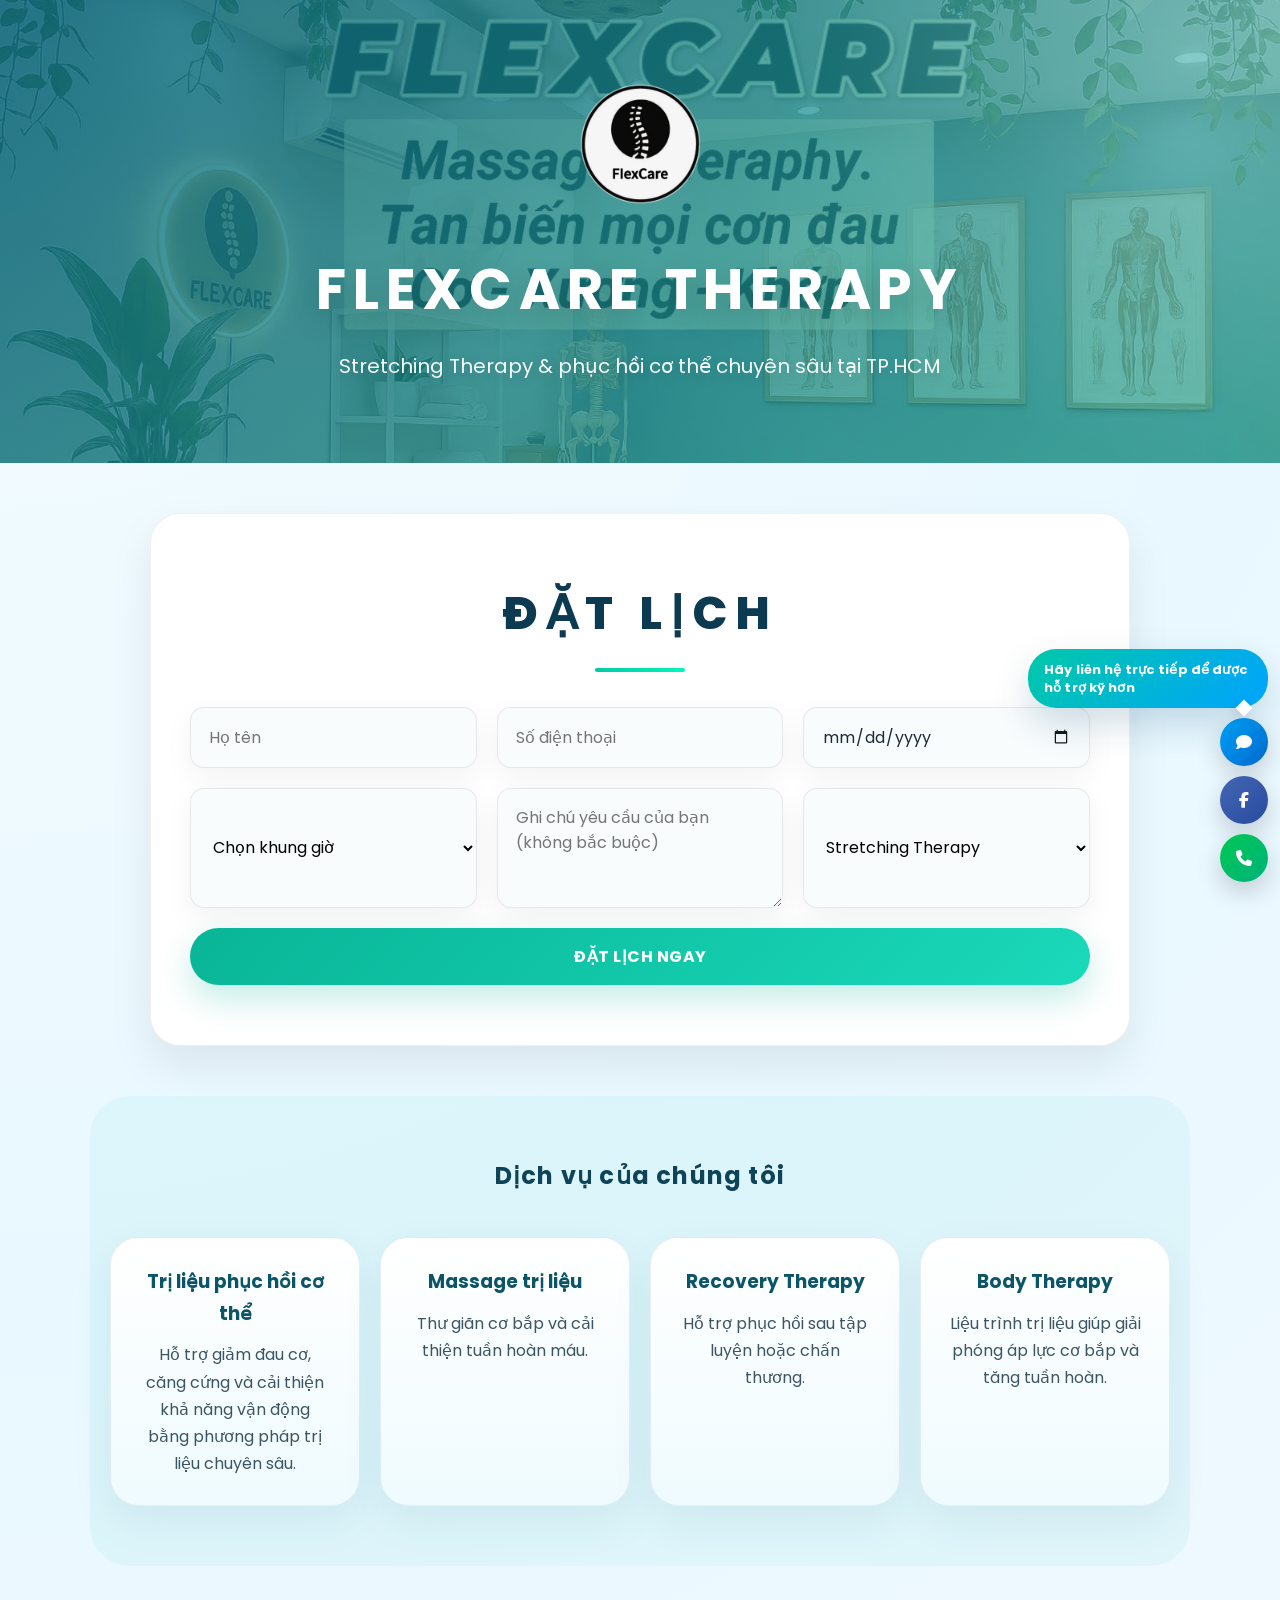
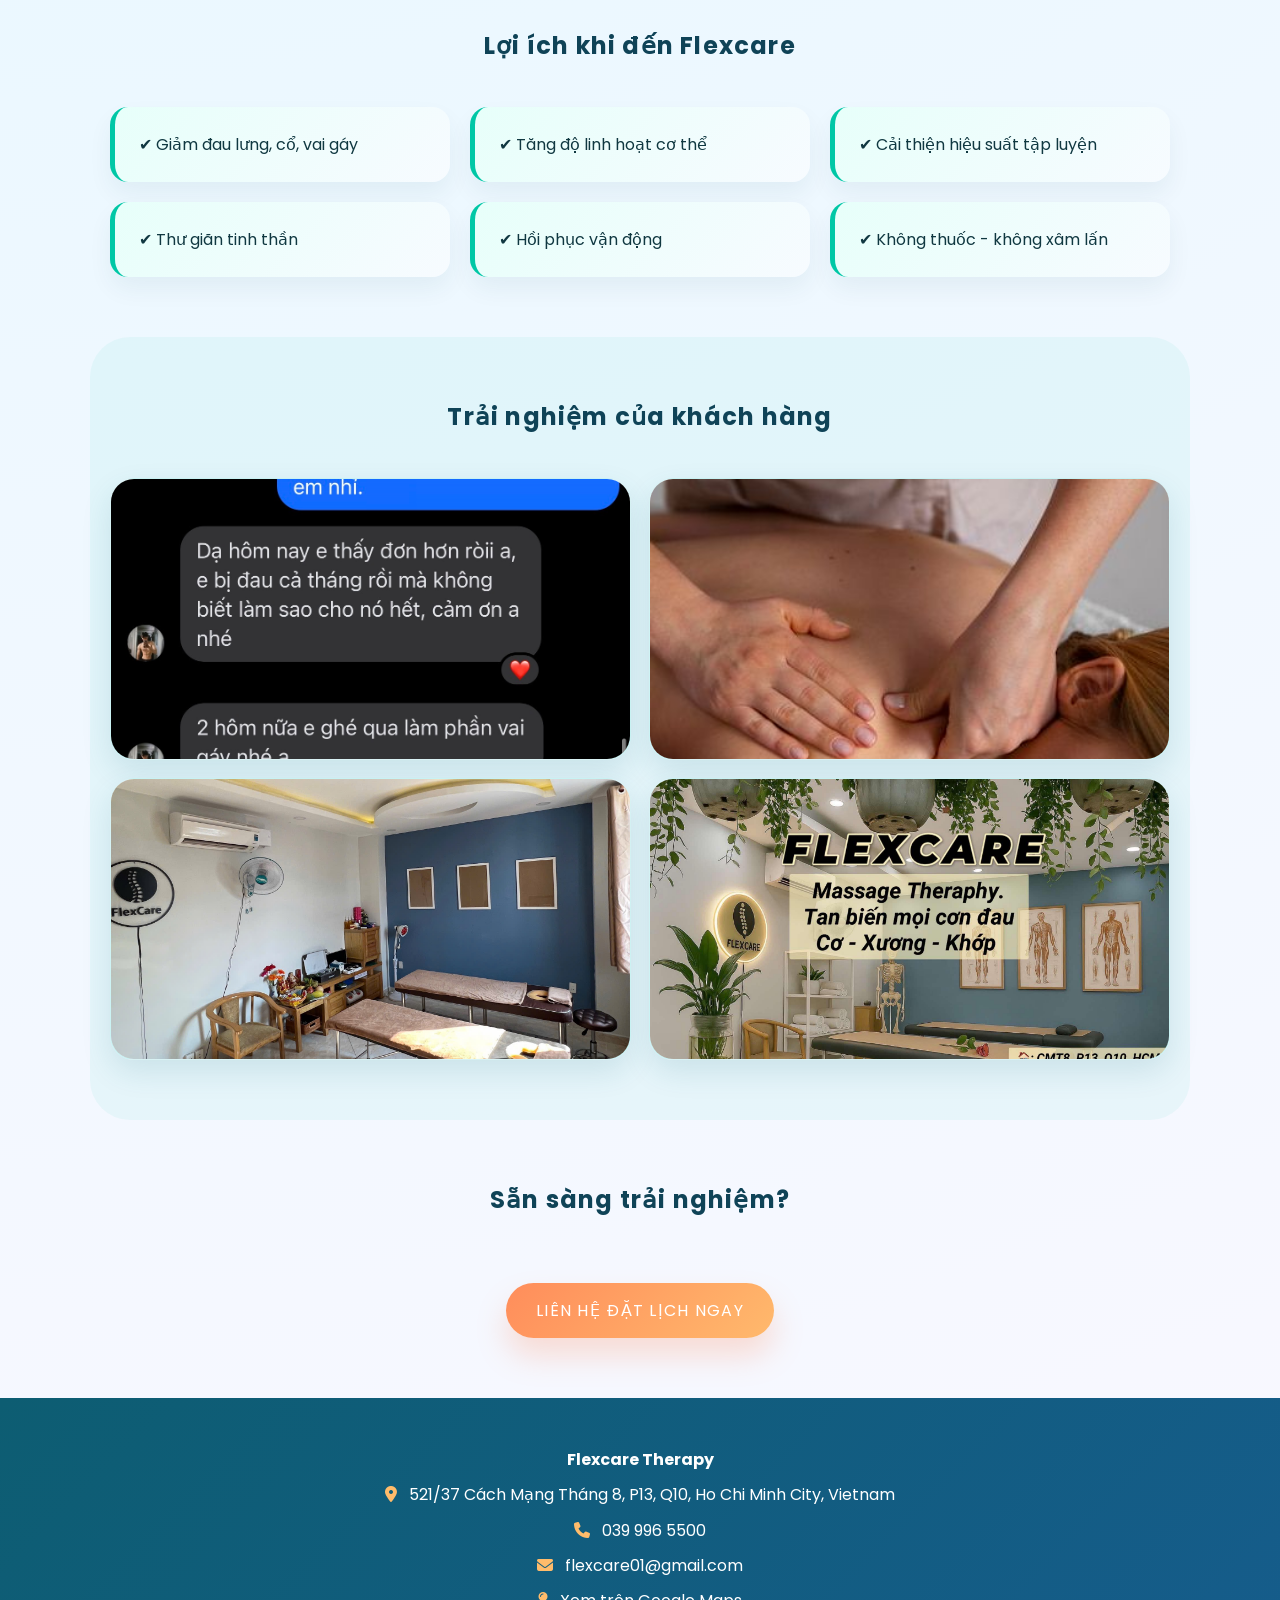
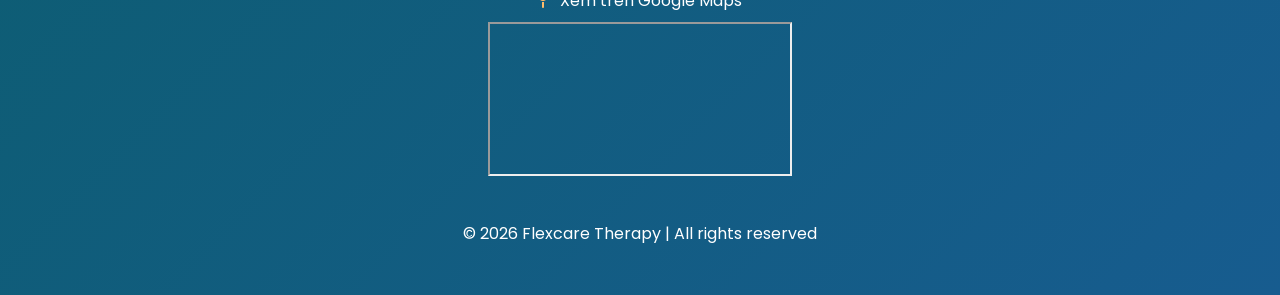
==== index.html @ 11df07f5 "update 28 5" ====
<!DOCTYPE html>
<html lang="vi">
  <head>
    <meta charset="UTF-8" />
    <meta
      name="description"
      content="Flexcare Therapy chuyên trị liệu giãn cơ, stretching therapy và phục hồi cơ thể chuyên sâu tại TP.HCM. Đặt lịch nhanh."
    />
    <title>Flexcare Therapy | Trị liệu giãn cơ tại HCM</title>
    <meta name="viewport" content="width=device-width, initial-scale=1.0" />

    <!-- Font -->
    <link
      href="https://fonts.googleapis.com/css2?family=Poppins:wght@300;500;700&display=swap"
      rel="stylesheet"
    />

    <!-- Icon -->
    <link
      rel="stylesheet"
      href="https://cdnjs.cloudflare.com/ajax/libs/font-awesome/6.5.0/css/all.min.css"
    />

    <!-- Favicon -->
    <link rel="icon" type="image/png" href="IMG_1535.png?v=2" />
    <link rel="apple-touch-icon" href="IMG_1535.png?v=2" />
    <link rel="stylesheet" href="style.css" />
  </head>

  <body>
    <!-- HEADER -->
    <header>
      <img src="assets/images/logo.png" alt="Flexcare Logo" class="logo" />
      <h1>Flexcare Therapy</h1>
      <p>Stretching Therapy &amp; phục hồi cơ thể chuyên sâu tại TP.HCM</p>
    </header>

    <!-- SERVICES -->
    <section id="booking" class="booking fade-in">
      <h2>Đặt lịch</h2>
      <form id="booking-form">
        <input type="text" id="name" placeholder="Họ tên" required />
        <input type="tel" id="phone" placeholder="Số điện thoại" required />
        <div class="date-field">
          <span class="date-placeholder">Chọn ngày</span>
          <input type="date" id="date" required />
        </div>
        <select id="time" required>
          <option value="" disabled selected>Chọn khung giờ</option>
          <option>07:00</option>
          <option>08:00</option>
          <option>09:00</option>
          <option>10:00</option>
          <option>11:00</option>
          <option>12:00</option>
          <option>13:00</option>
          <option>14:00</option>
          <option>15:00</option>
          <option>16:00</option>
          <option>17:00</option>
          <option>18:00</option>
          <option>19:00</option>
          <option>20:00</option>
          <option>21:00</option>
          <option>22:00</option>
        </select>
        <textarea id="note" placeholder="Ghi chú yêu cầu của bạn (không bắc buộc)"></textarea>
        <select id="service">
          <option>Stretching Therapy</option>
          <option>Recovery Therapy</option>
          <option>Massage trị liệu</option>
        </select>
        <button type="submit">Đặt lịch ngay</button>
      </form>
    </section>

    <section>
      <h2>Dịch vụ của chúng tôi</h2>
      <div class="services">
        <div class="card">
          <h3>Trị liệu phục hồi cơ thể</h3>
          <p>
            Hỗ trợ giảm đau cơ, căng cứng và cải thiện khả năng vận động bằng phương pháp trị
            liệu chuyên sâu.
          </p>
        </div>
        <div class="card">
          <h3>Massage trị liệu</h3>
          <p>Thư giãn cơ bắp và cải thiện tuần hoàn máu.</p>
        </div>
        <div class="card">
          <h3>Recovery Therapy</h3>
          <p>Hỗ trợ phục hồi sau tập luyện hoặc chấn thương.</p>
        </div>
        <div class="card">
          <h3>Body Therapy</h3>
          <p>
            Liệu trình trị liệu giúp giải phóng áp lực cơ bắp và tăng tuần hoàn.
          </p>
        </div>
      </div>
    </section>

    <!-- BENEFITS -->
    <section>
      <h2>Lợi ích khi đến Flexcare</h2>
      <div class="benefits">
        <div class="benefit">✔ Giảm đau lưng, cổ, vai gáy</div>
        <div class="benefit">✔ Tăng độ linh hoạt cơ thể</div>
        <div class="benefit">✔ Cải thiện hiệu suất tập luyện</div>
        <div class="benefit">✔ Thư giãn tinh thần</div>
        <div class="benefit">✔ Hồi phục vận động</div>
        <div class="benefit">✔ Không thuốc - không xâm lấn</div>
      </div>
    </section>

    <!-- FEEDBACK -->
    <section class="feedback-section fade-in">
      <h2>Trải nghiệm của khách hàng</h2>
      <div class="feedback-grid">
        <div class="feedback-card">
          <img
            src="assets/images/feedback1.jpg"
            alt="Feedback 1"
            onclick="openPopup(this.src)"
          />
        </div>
        <div class="feedback-card">
          <img
            src="assets/images/feedback2.jpg"
            alt="Feedback 2"
            onclick="openPopup(this.src)"
          />
        </div>
        <div class="feedback-card">
          <img
            src="assets/images/feedback3.jpg"
            alt="Feedback 3"
            onclick="openPopup(this.src)"
          />
        </div>
        <div class="feedback-card">
          <img
            src="assets/images/feedback4.jpg"
            alt="Feedback 4"
            onclick="openPopup(this.src)"
          />
        </div>
      </div>
    </section>

    <!-- POPUP -->
    <div id="popup" class="popup" onclick="closePopup()">
      <img id="popup-img" />
    </div>

    <!-- CTA -->
    <section style="text-align:center;">
      <h2>Sẵn sàng trải nghiệm?</h2>
      <a href="#booking" class="btn">Liên hệ đặt lịch ngay</a>
    </section>

    <!-- FLOAT CONTACT -->
    <div class="contact-fixed">
      <div class="contact-prompt">Hãy liên hệ trực tiếp để được hỗ trợ kỹ hơn</div>
      <a href="https://zalo.me/0399965500" target="_blank" class="zalo">
        <i class="fa-solid fa-comment"></i>
      </a>
      <a
        href="https://www.facebook.com/share/1LUgZKGjwU/?mibextid=wwXIfr"
        target="_blank"
        class="fb"
      >
        <i class="fa-brands fa-facebook-f"></i>
      </a>
      <a href="tel:0399965500" class="phone">
        <i class="fa-solid fa-phone"></i>
      </a>
    </div>

    <!-- FOOTER -->
    <footer>
      <p><strong>Flexcare Therapy</strong></p>
      <p>
        <i class="fa-solid fa-location-dot"></i>
        521/37 Cách Mạng Tháng 8, P13, Q10, Ho Chi Minh City, Vietnam
      </p>
      <p>
        <i class="fa-solid fa-phone"></i>
        <a href="tel:0399965500" style="color:white; text-decoration:none;">
          039 996 5500
        </a>
      </p>
      <p>
        <i class="fa-solid fa-envelope"></i>
        <a href="mailto:flexcare01@gmail.com" style="color:white; text-decoration:none;">
          flexcare01@gmail.com
        </a>
      </p>
      <p class="map-link">
        <i class="fa-solid fa-map-pin"></i>
        <a id="map-link" href="https://www.google.com/maps/search/?api=1&query=521%2F37+C%C3%A1ch+M%E1%BA%A1ng+Th%C3%A1ng+8%2C+P13%2C+Q10%2C+Ho+Chi+Minh+City%2C+Vietnam" target="_blank">Xem trên Google Maps</a>
      </p>
      <div class="map-embed-wrap">
        <iframe
          class="map-embed"
          loading="lazy"
          referrerpolicy="no-referrer-when-downgrade"
          src="https://www.google.com/maps?q=521%2F37+C%C3%A1ch+M%E1%BA%A1ng+Th%C3%A1ng+8%2C+P13%2C+Q10%2C+Ho+Chi+Minh+City&output=embed"
        ></iframe>
      </div>
      <br />
      <p>© <span id="year"></span> Flexcare Therapy | All rights reserved</p>
    </footer>

    <!-- SCRIPT -->
    <script src="script.js"></script>
  </body>
</html>
---- style.css ----
﻿* {
  margin: 0;
  padding: 0;
  box-sizing: border-box;
  font-family: 'Poppins', sans-serif;
}

html {
  scroll-behavior: smooth;
}

body {
  background: radial-gradient(circle at top left, #f4fcff 0%, #e9f8ff 35%, #fbf8ff 100%);
  color: #1e2a3a;
  line-height: 1.7;
  min-height: 100vh;
}

/* HEADER */

header {
  background: linear-gradient(135deg, rgba(11, 105, 127, 0.85), rgba(52, 195, 177, 0.65)),
    url('assets/images/feedback4.jpg') center/cover no-repeat;
  color: white;
  text-align: center;
  padding: 80px 20px;
  position: relative;
  overflow: hidden;
}

header::before {
  content: '';
  position: absolute;
  inset: 0;
  background: radial-gradient(circle at top right, rgba(255, 255, 255, 0.25), transparent 36%);
  pointer-events: none;
}

.logo {
  width: 130px;
  margin-bottom: 25px;
}

header h1 {
  font-size: 56px;
  margin-bottom: 12px;
  letter-spacing: 0.12em;
  text-transform: uppercase;
  text-shadow: 0 12px 30px rgba(0, 0, 0, 0.18);
}

header p {
  font-size: 20px;
  opacity: 0.95;
  max-width: 680px;
  margin: auto;
  text-shadow: 0 4px 16px rgba(0, 0, 0, 0.12);
}

/* BUTTON */

.btn {
  display: inline-block;
  margin-top: 22px;
  padding: 14px 30px;
  background: linear-gradient(135deg, #ff8d5b, #ffb96c);
  color: white;
  text-decoration: none;
  border-radius: 999px;
  box-shadow: 0 18px 30px rgba(255, 137, 88, 0.25);
  transition: transform 0.25s ease, box-shadow 0.25s ease;
  text-transform: uppercase;
  letter-spacing: 0.08em;
}

.btn:hover {
  transform: translateY(-3px);
  box-shadow: 0 24px 40px rgba(255, 137, 88, 0.28);
}

/* SECTION */

section {
  max-width: 1100px;
  margin: auto;
  padding: 60px 20px;
}

section:nth-of-type(even) {
  background: rgba(0, 201, 167, 0.06);
  border-radius: 40px;
}

h2 {
  text-align: center;
  margin-bottom: 40px;
  color: #0f4357;
  letter-spacing: 0.05em;
}

/* SERVICES */

.services {
  display: grid;
  grid-template-columns: repeat(auto-fit, minmax(250px, 1fr));
  gap: 20px;
}

.card {
  background: linear-gradient(180deg, #ffffff 0%, #effbff 100%);
  padding: 28px;
  border-radius: 28px;
  text-align: center;
  box-shadow: 0 16px 40px rgba(20, 92, 119, 0.08);
  transition: transform 0.3s ease, box-shadow 0.3s ease;
  border: 1px solid rgba(29, 113, 130, 0.1);
}

.card:hover {
  transform: translateY(-6px);
  box-shadow: 0 24px 48px rgba(20, 92, 119, 0.14);
}

.card h3 {
  margin-bottom: 12px;
  color: #0b5569;
}

.card p {
  color: #3b5564;
}

/* BENEFITS */

.benefits {
  display: flex;
  flex-wrap: wrap;
  gap: 20px;
}

.benefit {
  flex: 1 1 300px;
  background: linear-gradient(135deg, #e7fffa, #f7fbff);
  padding: 24px;
  border-radius: 18px;
  border-left: 5px solid #00c7a6;
  color: #103841;
  box-shadow: 0 12px 25px rgba(8, 76, 83, 0.06);
}

/* FEEDBACK */

.feedback-section {
  text-align: center;
}

.feedback-grid {
  display: grid;
  grid-template-columns: repeat(2, 1fr);
  gap: 18px;
  margin-top: 30px;
}

.feedback-card {
  background: linear-gradient(180deg, #f7faff 0%, #e4fcff 100%);
  border-radius: 24px;
  overflow: hidden;
  box-shadow: 0 12px 30px rgba(1, 95, 119, 0.12);
  cursor: pointer;
  transition: transform 0.3s ease, box-shadow 0.3s ease;
  border: 1px solid rgba(0, 183, 160, 0.12);
}

.feedback-card:hover {
  transform: translateY(-6px);
  box-shadow: 0 20px 40px rgba(1, 95, 119, 0.18);
}

.feedback-card img {
  width: 100%;
  height: 280px;
  object-fit: cover;
  display: block;
}

/* POPUP */

.popup {
  position: fixed;
  top: 0;
  left: 0;
  width: 100%;
  height: 100%;
  background: rgba(0, 0, 0, 0.85);
  display: none;
  justify-content: center;
  align-items: center;
  z-index: 9999;
  padding: 20px;
}

.popup img {
  max-width: 90%;
  max-height: 90%;
  border-radius: 20px;
}

/* FLOAT CONTACT */

.contact-fixed {
  position: fixed;
  bottom: 14px;
  right: 8px;
  display: flex;
  flex-direction: column;
  align-items: flex-end;
  gap: 10px;
  z-index: 9999;
  padding: 0 4px 4px 0;
}

.contact-fixed a {
  width: 48px;
  height: 48px;
  border-radius: 50%;
  color: white;
  display: flex;
  align-items: center;
  justify-content: center;
  text-decoration: none;
  box-shadow: 0 10px 26px rgba(0, 0, 0, 0.18);
  transition: transform 0.2s ease, box-shadow 0.2s ease;
}

.contact-fixed a:hover {
  transform: scale(1.08);
  box-shadow: 0 16px 32px rgba(0, 0, 0, 0.24);
}

/* Contact prompt pill */
.contact-prompt {
  background: linear-gradient(135deg, #00c9a7 0%, #00a3ff 100%);
  color: #ffffff;
  padding: 12px 16px;
  border-radius: 28px;
  font-size: 13px;
  font-weight: 700;
  letter-spacing: 0.01em;
  box-shadow: 0 16px 36px rgba(0, 70, 110, 0.18);
  max-width: 240px;
  text-align: left;
  line-height: 1.35;
  position: relative;
  overflow: visible;
  animation: slideIn 420ms cubic-bezier(.2,.9,.2,1) both;
  white-space: normal;
}

.contact-prompt::after {
  content: '';
  width: 12px;
  height: 12px;
  background: #ffffff;
  position: absolute;
  right: 18px;
  bottom: -6px;
  transform: rotate(45deg);
  box-shadow: 0 4px 10px rgba(0, 0, 0, 0.1);
}

.contact-prompt:hover {
  transform: translateX(-5px);
}

@media (max-width: 700px) {
  .contact-fixed {
    bottom: 12px;
    right: 6px;
    gap: 8px;
  }

  .contact-fixed a {
    width: 44px;
    height: 44px;
  }

  .contact-prompt {
    max-width: 200px;
    font-size: 12px;
    padding: 10px 14px;
    line-height: 1.4;
    box-shadow: 0 14px 30px rgba(0, 70, 110, 0.18);
  }

  .contact-prompt::after {
    right: 16px;
    bottom: -6px;
  }
}

@keyframes slideIn {
  from { transform: translateX(18px) scale(.98); opacity: 0 }
  to   { transform: translateX(0) scale(1); opacity: 1 }
}

.zalo {
  background: linear-gradient(135deg, #00a8ff, #0066cc);
}

.fb {
  background: linear-gradient(135deg, #4267b2, #2a4aa0);
}

.phone {
  background: linear-gradient(135deg, #00c853, #00b27a);
}

footer {
  background: linear-gradient(135deg, #0d5d72, #175c8f);
  color: white;
  text-align: center;
  padding: 40px 20px;
}

footer p {
  margin: 8px 0;
}

footer i {
  margin-right: 8px;

footer .map-link {
  margin-top: 8px;
}

footer .map-link i {
  margin-right: 8px;
  color: #fff;
}

footer .map-link a {
  color: #fff;
  text-decoration: underline;
}

.map-embed-wrap {
  margin-top: 12px;
  max-width: 360px;
  border-radius: 10px;
  overflow: hidden;
  box-shadow: 0 6px 18px rgba(2,8,23,0.25);
}

.map-embed {
  width: 100%;
  height: 180px;
  border: 0;
  display: block;
}

@media (max-width: 600px) {
  .map-embed {
    height: 160px;
  }
  .map-embed-wrap {
    max-width: 100%;
  }
}
  color: #ffbc6b;
}

footer a {
  color: white;
  text-decoration: none;
}

/* BOOKING */

.booking {
  padding: 60px 20px;
  text-align: center;
  background: #ffffff;
  border: 1px solid rgba(0, 0, 0, 0.06);
  border-radius: 30px;
  box-shadow: 0 20px 45px rgba(0, 0, 0, 0.08);
  max-width: 980px;
  margin: 50px auto;
}

.booking h2 {
  font-size: 46px;
  margin-bottom: 35px;
  color: #0c3a51;
  letter-spacing: 0.18em;
  font-weight: 800;
  text-transform: uppercase;
  position: relative;
}

.booking h2::after {
  content: '';
  display: block;
  width: 90px;
  height: 4px;
  margin: 16px auto 0;
  border-radius: 999px;
  background: linear-gradient(90deg, #00c9a7, #00f7b8);
}

.booking form {
  display: grid;
  grid-template-columns: repeat(auto-fit, minmax(240px, 1fr));
  gap: 20px;
  max-width: 900px;
  margin: auto;
}

.booking input,
.booking select,
.booking textarea {
  width: 100%;
  padding: 16px 18px;
  border: 1px solid rgba(0, 0, 0, 0.08);
  border-radius: 14px;
  font-size: 16px;
  background: #f8fcfd;
  box-shadow: 0 10px 30px rgba(0, 0, 0, 0.05);
  outline: none;
  transition: 0.25s ease;
}

.booking input,
.booking select,
.booking textarea {
  position: relative;
}

.booking textarea {
  min-height: 120px;
  resize: vertical;
}

 .booking input[type="date"],
 .booking input[type="time"] {
   cursor: pointer;
 }

 .date-field {
   position: relative;
 }

 .date-field .date-placeholder {
   position: absolute;
   left: 18px;
   top: 50%;
   transform: translateY(-50%);
   color: rgba(12, 58, 81, 0.75);
   pointer-events: none;
   font-size: 16px;
 }

 .date-field.has-value .date-placeholder {
   display: none;
 }

 .booking input[type="date"] {
   color: #1e2a3a;
 }

.booking input[type="date"]::-webkit-calendar-picker-indicator {
  position: absolute;
  right: 18px;
  top: 50%;
  transform: translateY(-50%);
  color: rgba(12, 58, 81, 0.75);
  opacity: 0.9;
}

.booking input:focus,
.booking select:focus,
.booking textarea:focus {
  border-color: #00c9a7;
  box-shadow: 0 0 0 4px rgba(0, 201, 167, 0.12);
}

.booking button {
  grid-column: 1 / -1;
  width: 100%;
  padding: 16px 24px;
  border: none;
  border-radius: 30px;
  background: linear-gradient(135deg, #09b597, #2afbda);
  color: white;
  font-size: 16px;
  font-weight: 700;
  cursor: pointer;
  transition: transform 0.3s ease, box-shadow 0.3s ease, background-position 0.3s ease;
  background-size: 200% 100%;
  background-position: left;
  box-shadow: 0 14px 34px rgba(9, 181, 151, 0.24);
  text-transform: uppercase;
  letter-spacing: 0.03em;
  overflow: hidden;
  position: relative;
}

.booking button:hover {
  transform: translateY(-3px);
  opacity: 0.98;
  background-position: right;
  box-shadow: 0 18px 35px rgba(0, 201, 167, 0.28);
}

.booking button.pulse {
  animation: pulse-button 1.2s ease-in-out;
}

@keyframes pulse-button {
  0%,
  100% {
    transform: scale(1);
  }
  50% {
    transform: scale(1.03);
  }
}

/* MOBILE */

@media (max-width: 768px) {
  header h1 {
    font-size: 32px;
  }

  .feedback-grid {
    grid-template-columns: 1fr;
  }

  .feedback-card img {
    height: 240px;
  }
}
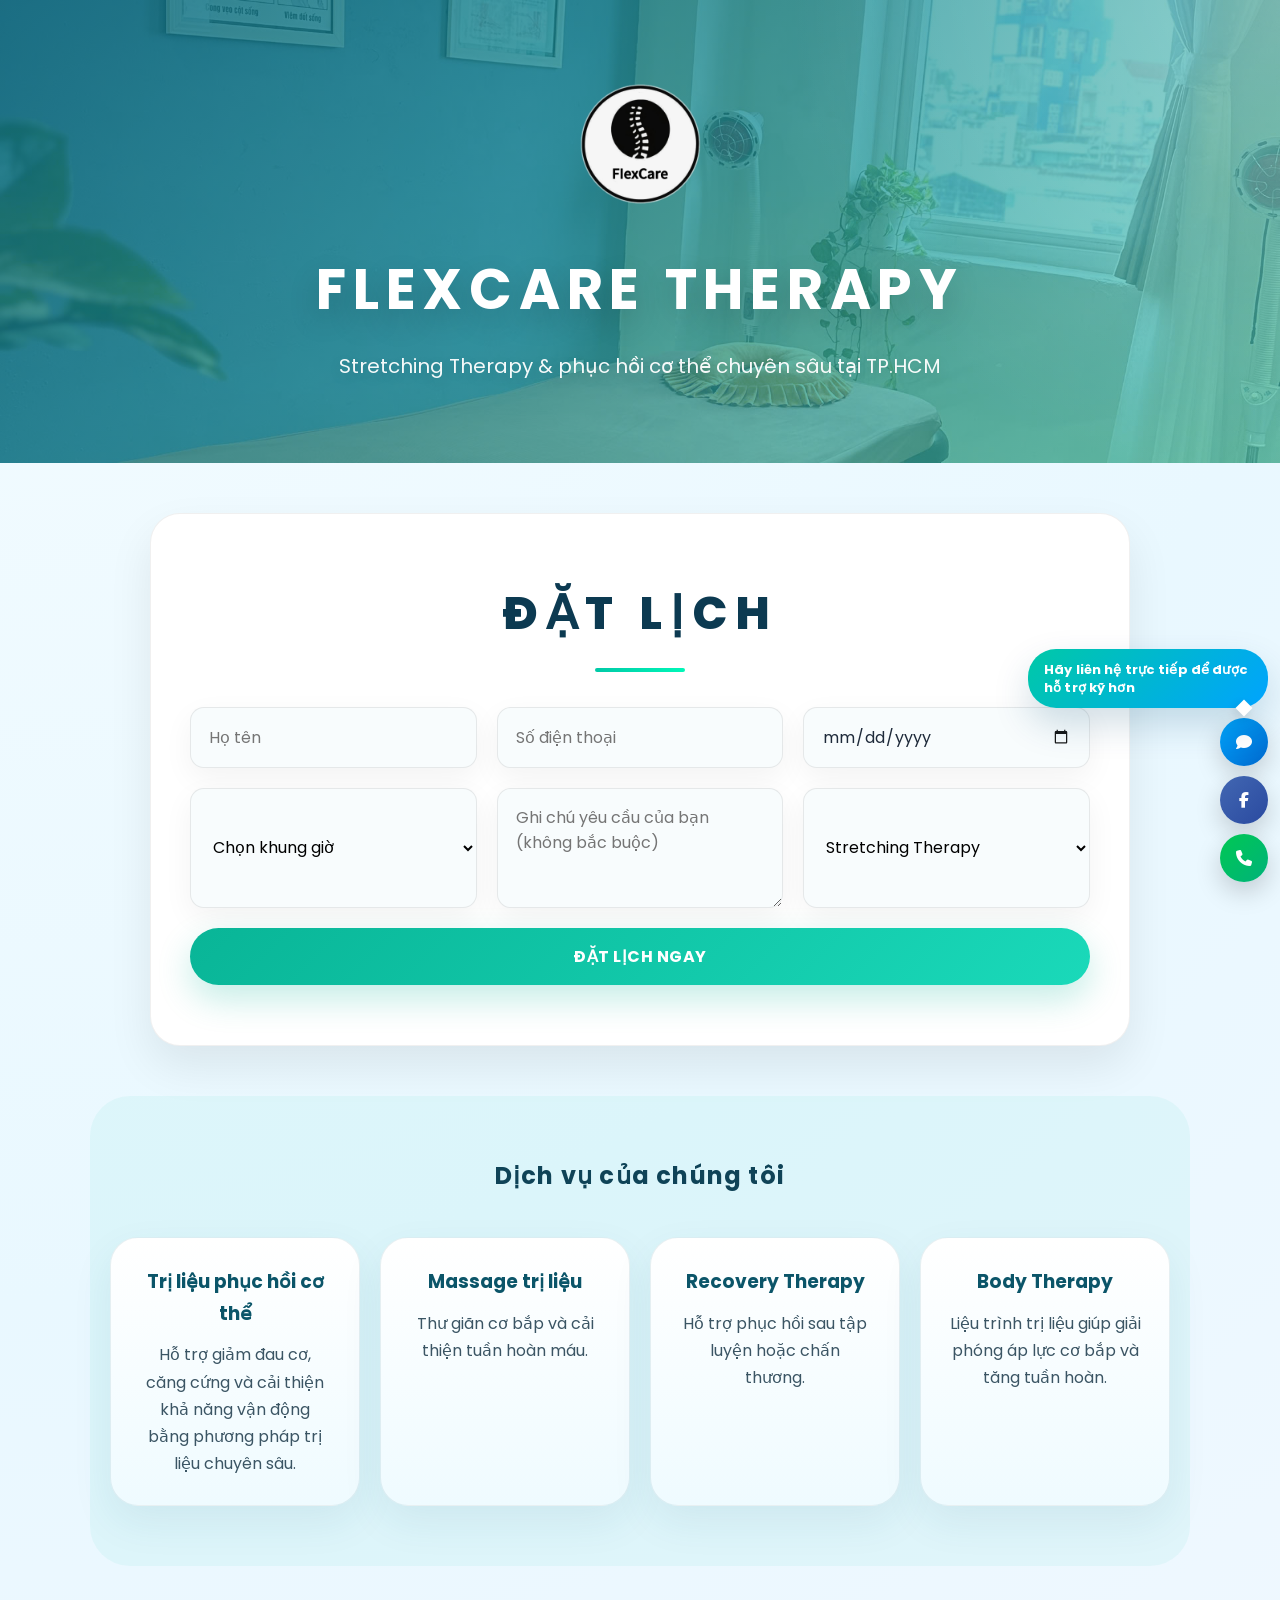
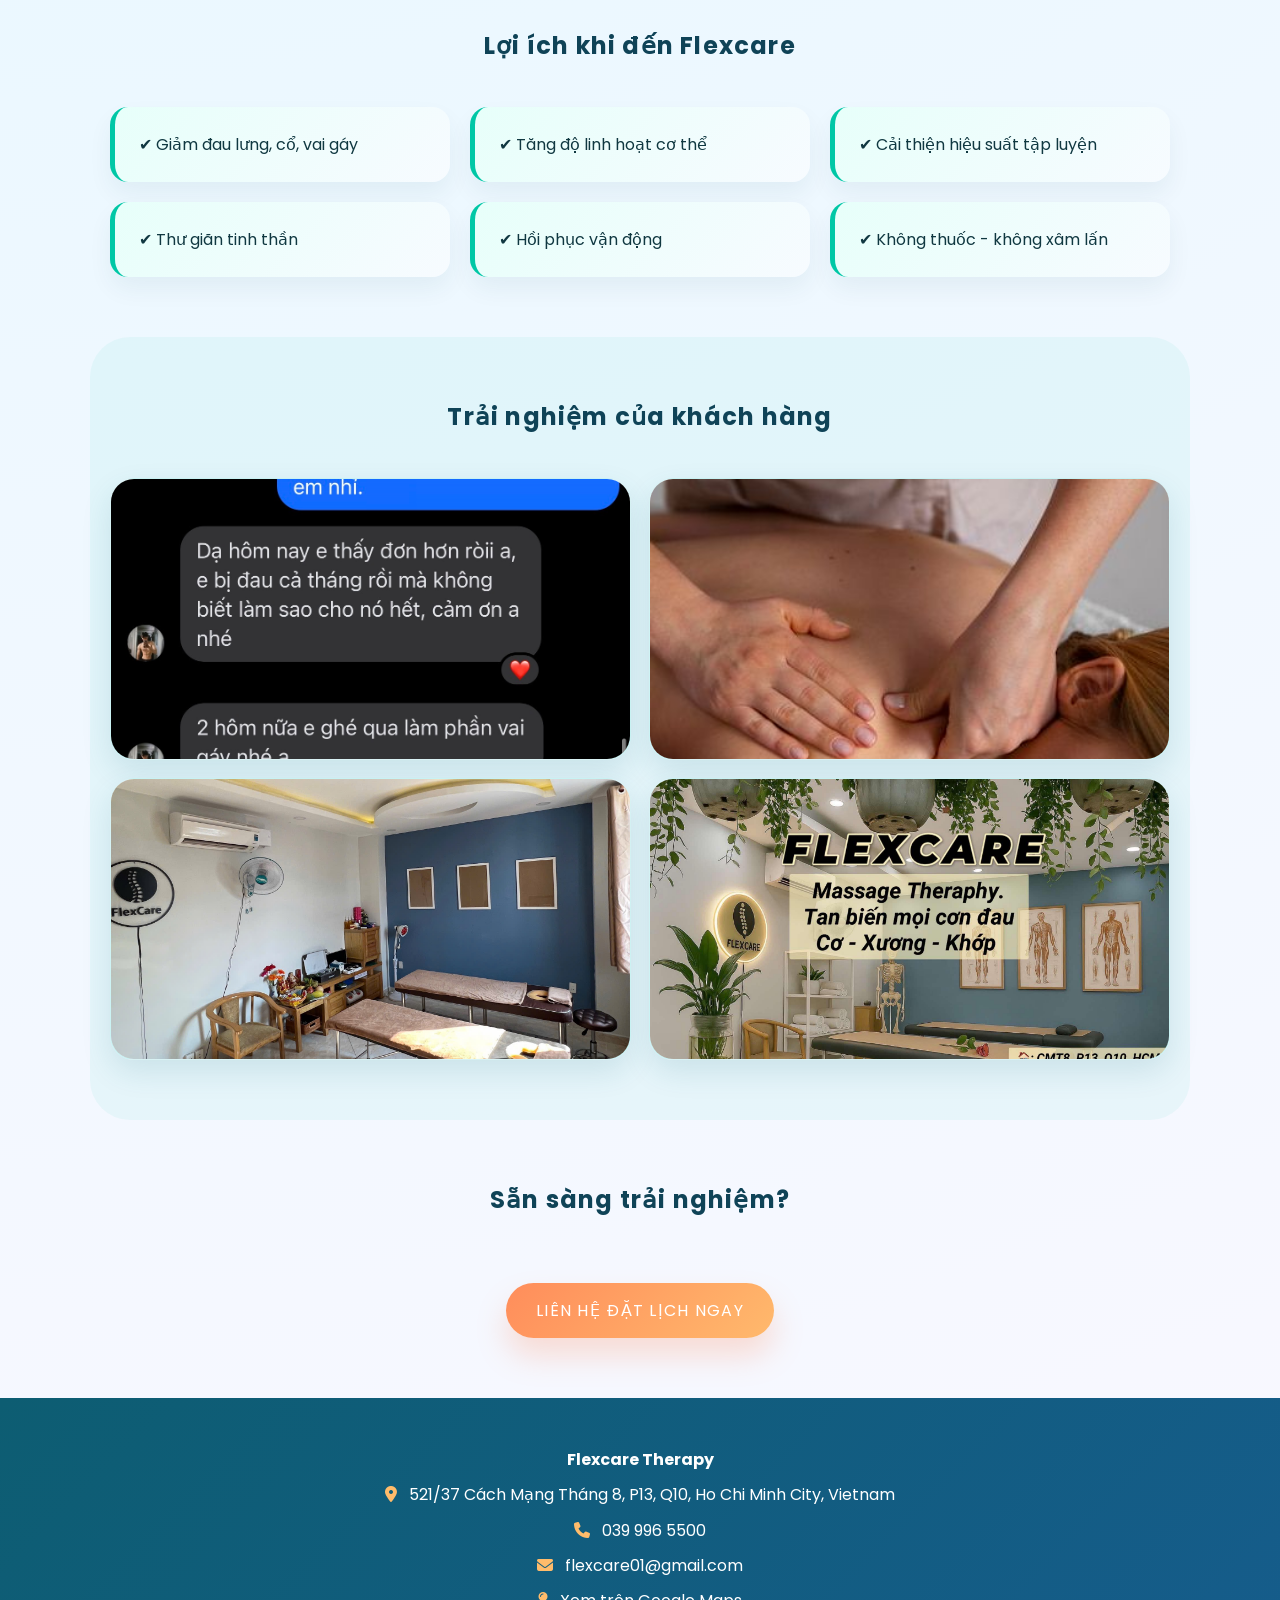
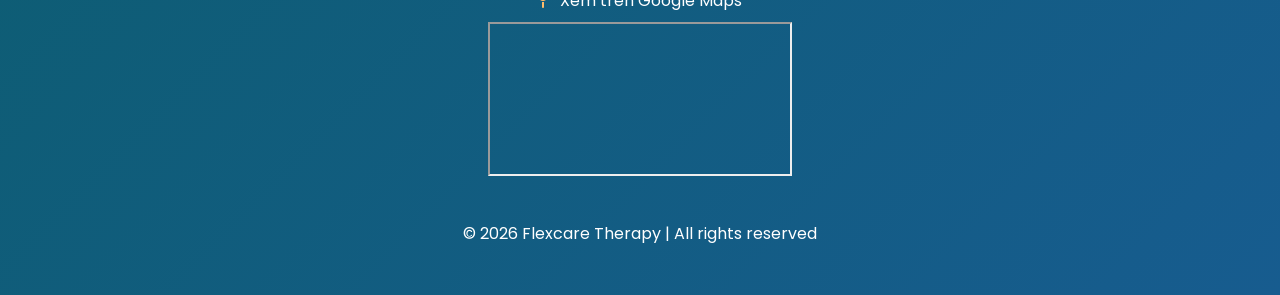
==== commit 6b90adf4: "fix1.0" ====
--- a/index.html
+++ b/index.html
@@ -4,9 +4,19 @@
     <meta charset="UTF-8" />
     <meta
       name="description"
-      content="Flexcare Therapy chuyên trị liệu giãn cơ, stretching therapy và phục hồi cơ thể chuyên sâu tại TP.HCM. Đặt lịch nhanh."
+      content="Flexcare Therapy - trị liệu giãn cơ chuyên sâu tại TP.HCM. Giảm đau lưng, cổ, vai gáy, phục hồi cơ bắp và tăng linh hoạt. Đặt lịch nhanh để được hỗ trợ."
     />
-    <title>Flexcare Therapy | Trị liệu giãn cơ tại HCM</title>
+    <title>Flexcare Therapy - trị liệu giãn cơ TP.HCM</title>
+    <meta property="og:title" content="Flexcare Therapy - trị liệu giãn cơ TP.HCM" />
+    <meta property="og:description" content="Flexcare Therapy cung cấp trị liệu giãn cơ, stretching therapy và phục hồi cơ thể chuyên sâu tại TP.HCM. Giảm đau lưng, cổ, vai gáy và tăng linh hoạt ngay hôm nay." />
+    <meta property="og:type" content="website" />
+    <meta property="og:locale" content="vi_VN" />
+    <meta property="og:image" content="assets/images/logo.png" />
+    <meta property="og:image:alt" content="Flexcare Therapy logo" />
+    <meta name="twitter:card" content="summary_large_image" />
+    <meta name="twitter:title" content="Flexcare Therapy - trị liệu giãn cơ TP.HCM" />
+    <meta name="twitter:description" content="Flexcare Therapy cung cấp trị liệu giãn cơ, stretching therapy và phục hồi cơ thể chuyên sâu tại TP.HCM. Giảm đau lưng, cổ, vai gáy và tăng linh hoạt ngay hôm nay." />
+    <meta name="twitter:image" content="assets/images/logo.png" />
     <meta name="viewport" content="width=device-width, initial-scale=1.0" />
 
     <!-- Font -->
@@ -22,8 +32,8 @@
     />
 
     <!-- Favicon -->
-    <link rel="icon" type="image/png" href="IMG_1535.png?v=2" />
-    <link rel="apple-touch-icon" href="IMG_1535.png?v=2" />
+    <link rel="icon" type="image/png" href="logo.png" />
+    <link rel="apple-touch-icon" href="logo.png" />
     <link rel="stylesheet" href="style.css" />
   </head>
 
--- a/style.css
+++ b/style.css
@@ -20,7 +20,7 @@
 
 header {
   background: linear-gradient(135deg, rgba(11, 105, 127, 0.85), rgba(52, 195, 177, 0.65)),
-    url('assets/images/feedback4.jpg') center/cover no-repeat;
+    url('assets/images/thumnail1.jpg') center/cover no-repeat;
   color: white;
   text-align: center;
   padding: 80px 20px;
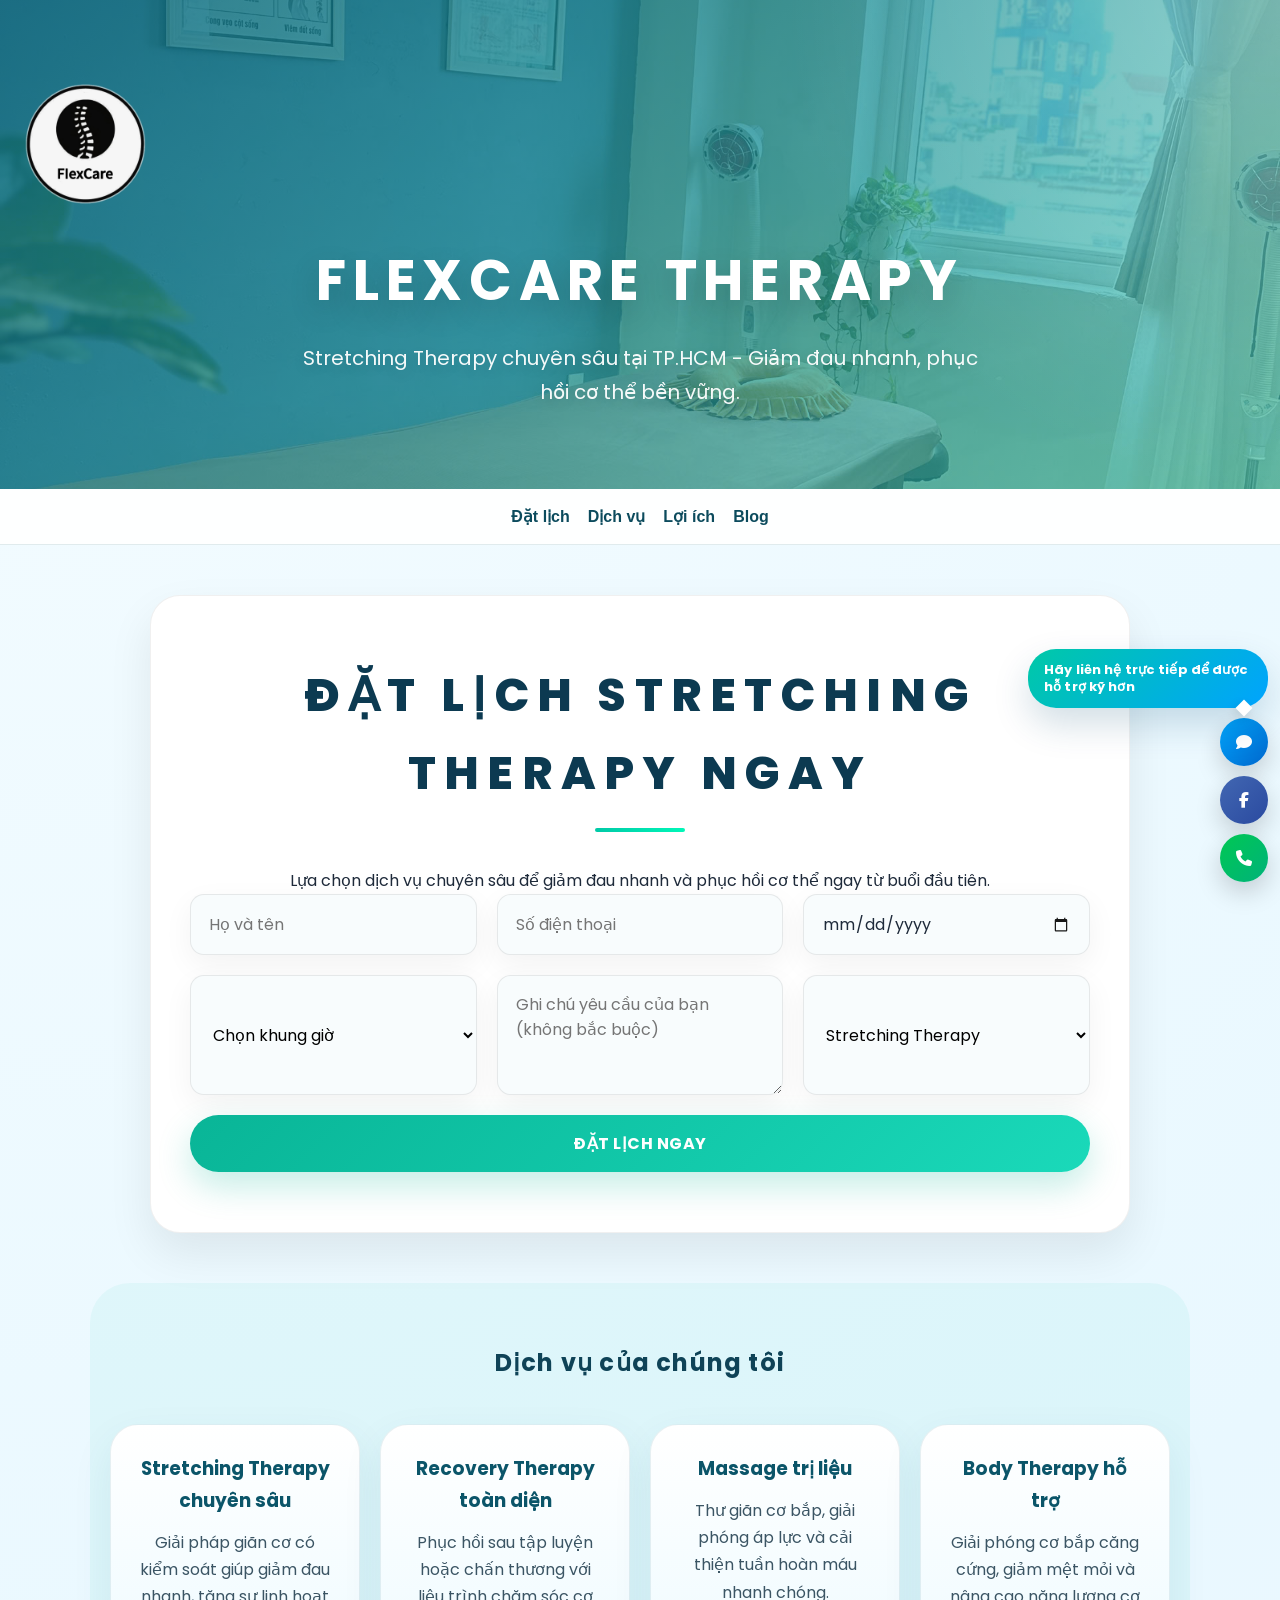
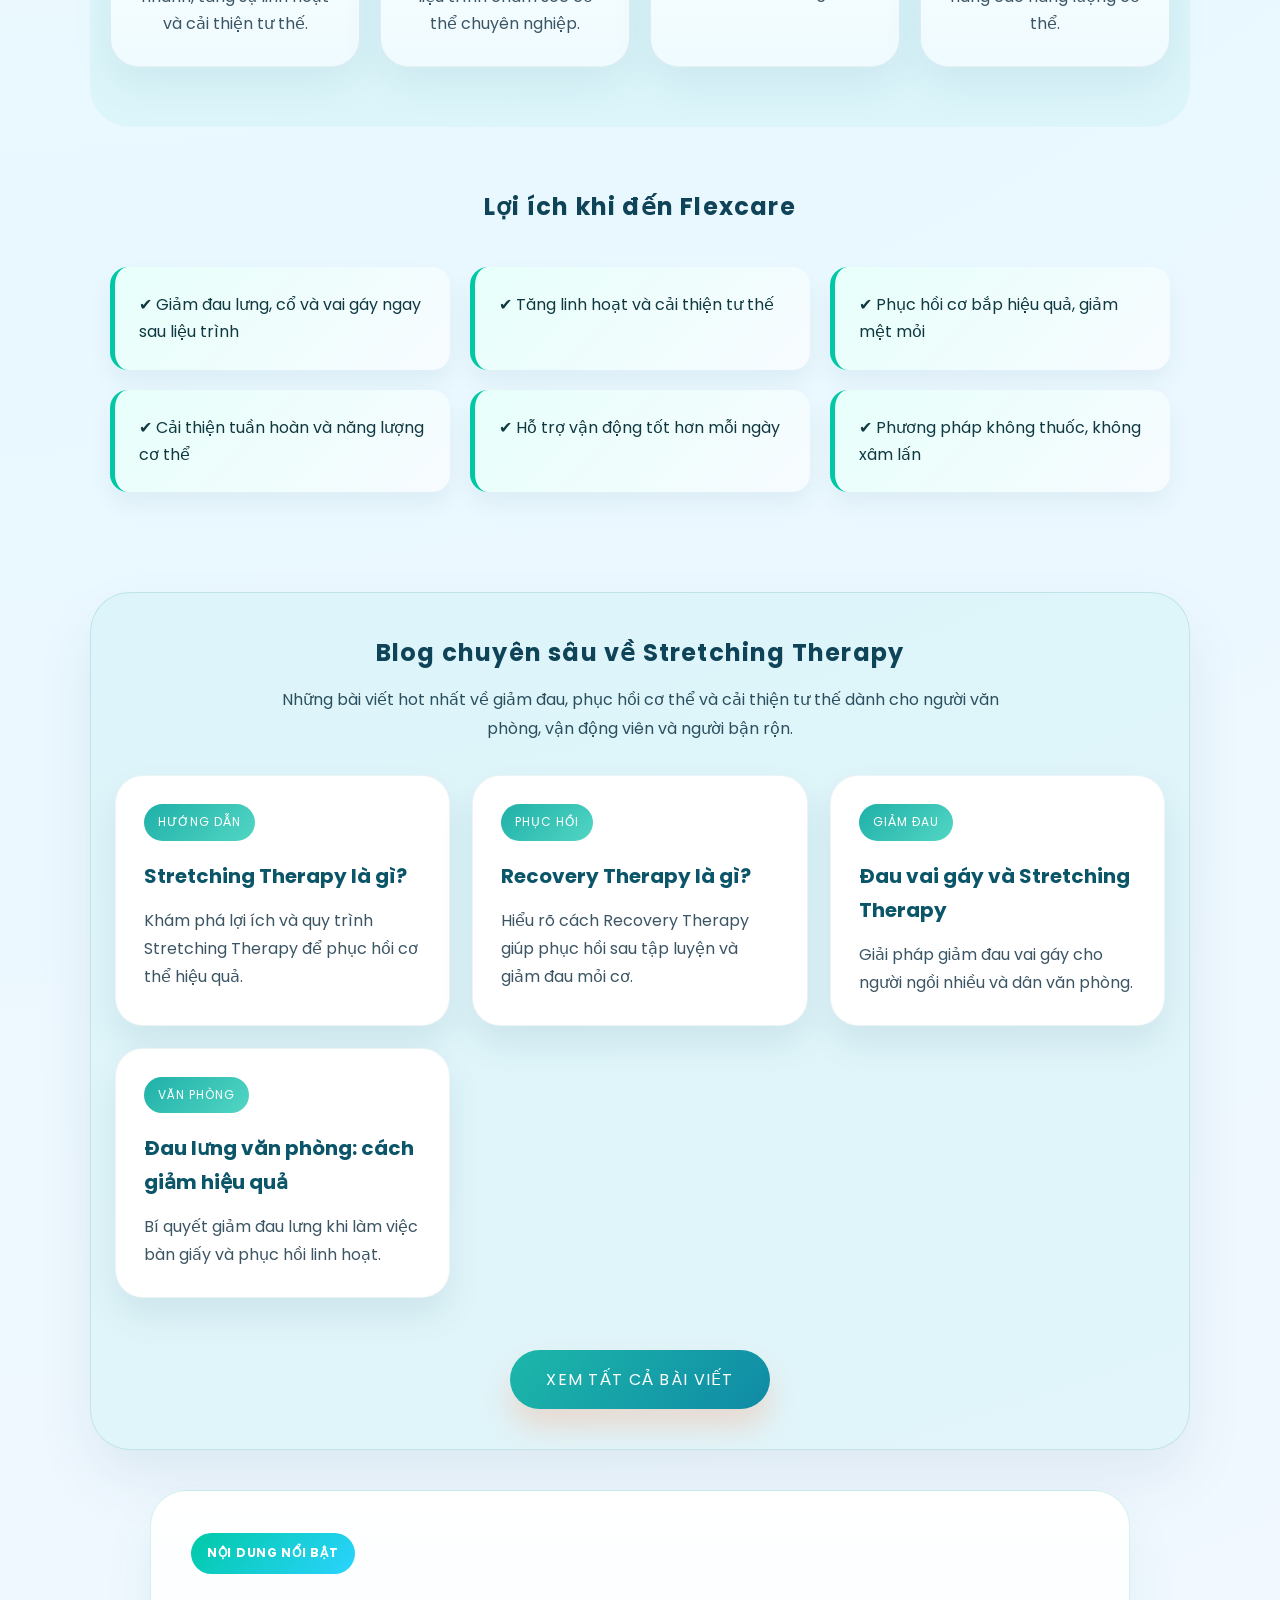
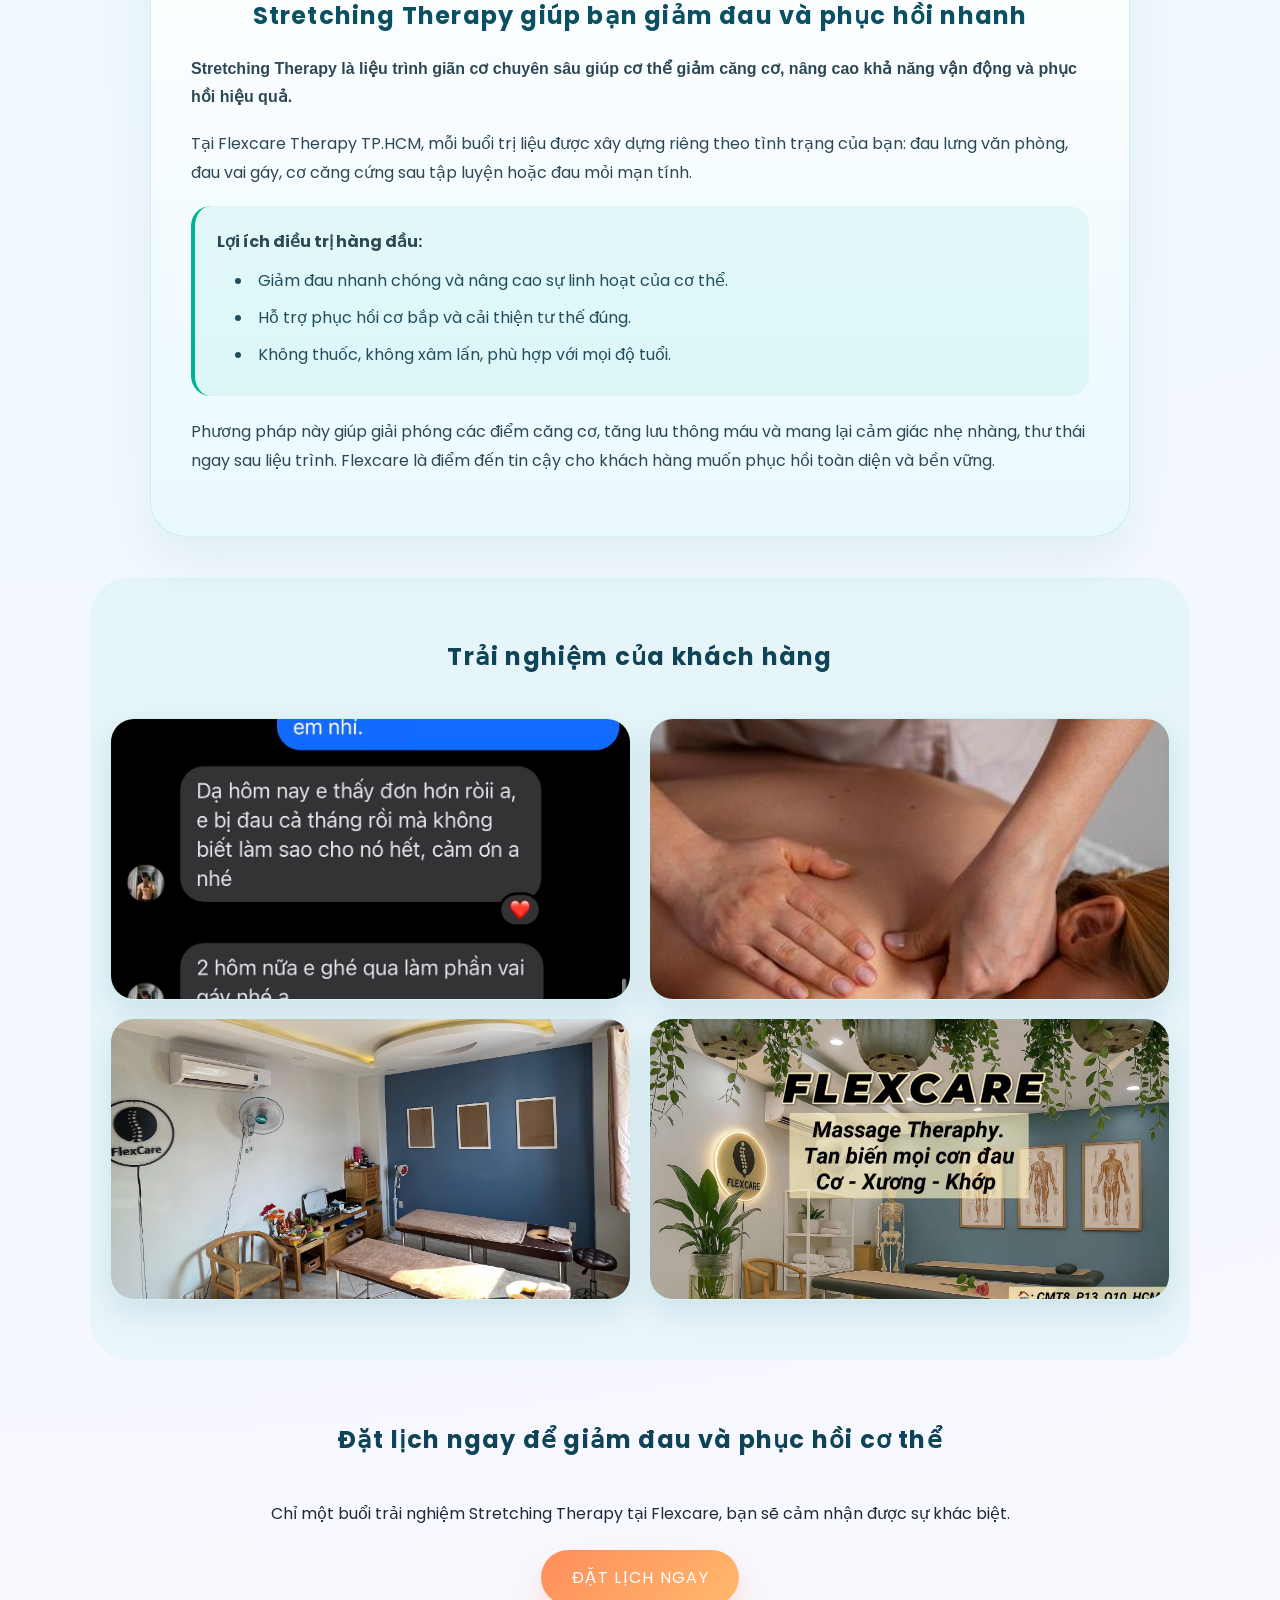
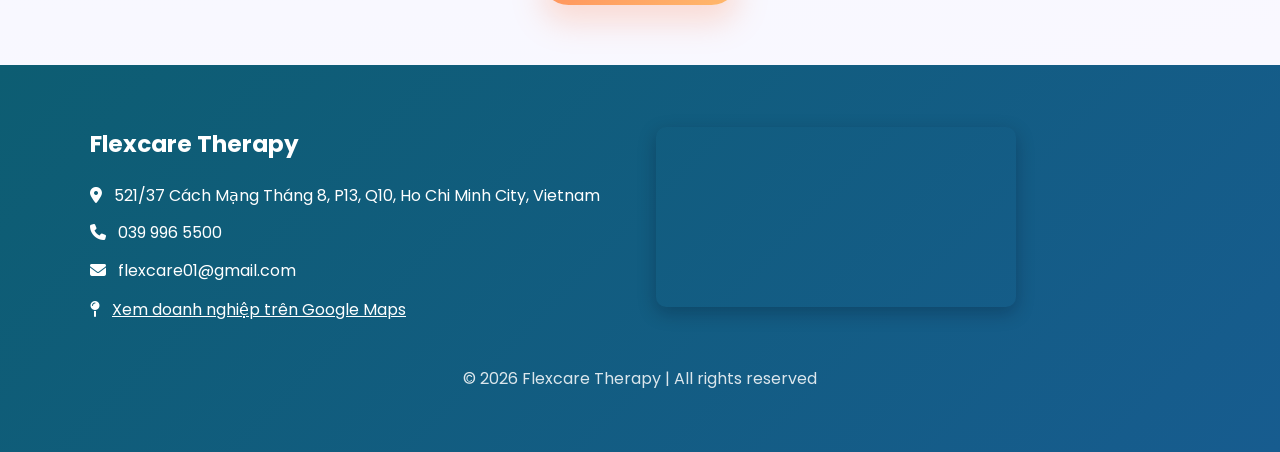
==== commit 04e843f5: "update big 6v1" ====
--- a/index.html
+++ b/index.html
@@ -10,10 +10,14 @@
     <meta property="og:title" content="Flexcare Therapy - trị liệu giãn cơ TP.HCM" />
     <meta property="og:description" content="Flexcare Therapy cung cấp trị liệu giãn cơ, stretching therapy và phục hồi cơ thể chuyên sâu tại TP.HCM. Giảm đau lưng, cổ, vai gáy và tăng linh hoạt ngay hôm nay." />
     <meta property="og:type" content="website" />
+    <meta property="og:url" content="https://flexcare.fit/" />
     <meta property="og:locale" content="vi_VN" />
     <meta property="og:image" content="assets/images/logo.png" />
     <meta property="og:image:alt" content="Flexcare Therapy logo" />
     <meta name="twitter:card" content="summary_large_image" />
+    <meta name="keywords" content="stretching therapy, trị liệu giãn cơ, phục hồi cơ thể, đau vai gáy, đau lưng văn phòng" />
+    <link rel="canonical" href="https://flexcare.fit/" />
+    <meta name="robots" content="index, follow" />
     <meta name="twitter:title" content="Flexcare Therapy - trị liệu giãn cơ TP.HCM" />
     <meta name="twitter:description" content="Flexcare Therapy cung cấp trị liệu giãn cơ, stretching therapy và phục hồi cơ thể chuyên sâu tại TP.HCM. Giảm đau lưng, cổ, vai gáy và tăng linh hoạt ngay hôm nay." />
     <meta name="twitter:image" content="assets/images/logo.png" />
@@ -35,6 +39,26 @@
     <link rel="icon" type="image/png" href="logo.png" />
     <link rel="apple-touch-icon" href="logo.png" />
     <link rel="stylesheet" href="style.css" />
+    <script type="application/ld+json">
+      {
+        "@context": "https://schema.org",
+        "@type": "HealthAndBeautyBusiness",
+        "name": "Flexcare Therapy",
+        "url": "https://flexcare.fit/",
+        "telephone": "0399965500",
+        "address": {
+          "@type": "PostalAddress",
+          "streetAddress": "521/37 Cách Mạng Tháng 8, P13, Q10",
+          "addressLocality": "Ho Chi Minh City",
+          "addressCountry": "VN"
+        },
+        "sameAs": [
+          "https://www.facebook.com/p/FlexCare-61574947592499/",
+          "https://share.google/ECDHSOVODIhKibjFh"
+        ],
+        "description": "Flexcare Therapy cung cấp Stretching Therapy và Recovery Therapy chuyên sâu tại TP.HCM."
+      }
+    </script>
   </head>
 
   <body>
@@ -42,14 +66,24 @@
     <header>
       <img src="assets/images/logo.png" alt="Flexcare Logo" class="logo" />
       <h1>Flexcare Therapy</h1>
-      <p>Stretching Therapy &amp; phục hồi cơ thể chuyên sâu tại TP.HCM</p>
+      <p>Stretching Therapy chuyên sâu tại TP.HCM - Giảm đau nhanh, phục hồi cơ thể bền vững.</p>
     </header>
+
+    <nav class="site-nav" aria-label="Điều hướng trang">
+      <a href="#booking">Đặt lịch</a>
+      <a href="#services">Dịch vụ</a>
+      <a href="#benefits">Lợi ích</a>
+      <a href="#blog">Blog</a>
+    </nav>
+
+    <main>
 
     <!-- SERVICES -->
     <section id="booking" class="booking fade-in">
-      <h2>Đặt lịch</h2>
+      <h2>Đặt lịch Stretching Therapy ngay</h2>
+      <p class="section-subtitle">Lựa chọn dịch vụ chuyên sâu để giảm đau nhanh và phục hồi cơ thể ngay từ buổi đầu tiên.</p>
       <form id="booking-form">
-        <input type="text" id="name" placeholder="Họ tên" required />
+        <input type="text" id="name" placeholder="Họ và tên" required />
         <input type="tel" id="phone" placeholder="Số điện thoại" required />
         <div class="date-field">
           <span class="date-placeholder">Chọn ngày</span>
@@ -84,46 +118,98 @@
       </form>
     </section>
 
-    <section>
+    <section id="services">
       <h2>Dịch vụ của chúng tôi</h2>
       <div class="services">
         <div class="card">
-          <h3>Trị liệu phục hồi cơ thể</h3>
-          <p>
-            Hỗ trợ giảm đau cơ, căng cứng và cải thiện khả năng vận động bằng phương pháp trị
-            liệu chuyên sâu.
-          </p>
+          <h3>Stretching Therapy chuyên sâu</h3>
+          <p>Giải pháp giãn cơ có kiểm soát giúp giảm đau nhanh, tăng sự linh hoạt và cải thiện tư thế.</p>
+        </div>
+        <div class="card">
+          <h3>Recovery Therapy toàn diện</h3>
+          <p>Phục hồi sau tập luyện hoặc chấn thương với liệu trình chăm sóc cơ thể chuyên nghiệp.</p>
         </div>
         <div class="card">
           <h3>Massage trị liệu</h3>
-          <p>Thư giãn cơ bắp và cải thiện tuần hoàn máu.</p>
+          <p>Thư giãn cơ bắp, giải phóng áp lực và cải thiện tuần hoàn máu nhanh chóng.</p>
         </div>
         <div class="card">
-          <h3>Recovery Therapy</h3>
-          <p>Hỗ trợ phục hồi sau tập luyện hoặc chấn thương.</p>
-        </div>
-        <div class="card">
-          <h3>Body Therapy</h3>
-          <p>
-            Liệu trình trị liệu giúp giải phóng áp lực cơ bắp và tăng tuần hoàn.
-          </p>
+          <h3>Body Therapy hỗ trợ</h3>
+          <p>Giải phóng cơ bắp căng cứng, giảm mệt mỏi và nâng cao năng lượng cơ thể.</p>
         </div>
       </div>
     </section>
 
     <!-- BENEFITS -->
-    <section>
+    <section id="benefits">
       <h2>Lợi ích khi đến Flexcare</h2>
       <div class="benefits">
-        <div class="benefit">✔ Giảm đau lưng, cổ, vai gáy</div>
-        <div class="benefit">✔ Tăng độ linh hoạt cơ thể</div>
-        <div class="benefit">✔ Cải thiện hiệu suất tập luyện</div>
-        <div class="benefit">✔ Thư giãn tinh thần</div>
-        <div class="benefit">✔ Hồi phục vận động</div>
-        <div class="benefit">✔ Không thuốc - không xâm lấn</div>
-      </div>
-    </section>
-
+        <div class="benefit">✔ Giảm đau lưng, cổ và vai gáy ngay sau liệu trình</div>
+        <div class="benefit">✔ Tăng linh hoạt và cải thiện tư thế</div>
+        <div class="benefit">✔ Phục hồi cơ bắp hiệu quả, giảm mệt mỏi</div>
+        <div class="benefit">✔ Cải thiện tuần hoàn và năng lượng cơ thể</div>
+        <div class="benefit">✔ Hỗ trợ vận động tốt hơn mỗi ngày</div>
+        <div class="benefit">✔ Phương pháp không thuốc, không xâm lấn</div>
+      </div>
+    </section>
+    <section id="blog" class="blog-preview section--compact">
+      <h2>Blog chuyên sâu về Stretching Therapy</h2>
+      <p class="blog-intro">Những bài viết hot nhất về giảm đau, phục hồi cơ thể và cải thiện tư thế dành cho người văn phòng, vận động viên và người bận rộn.</p>
+      <div class="blog-grid">
+        <article class="blog-card">
+          <a href="blog/stretching-therapy-la-gi.html">
+            <span class="blog-card-badge">Hướng dẫn</span>
+            <h3>Stretching Therapy là gì?</h3>
+            <p>Khám phá lợi ích và quy trình Stretching Therapy để phục hồi cơ thể hiệu quả.</p>
+          </a>
+        </article>
+        <article class="blog-card">
+          <a href="blog/recovery-therapy.html">
+            <span class="blog-card-badge">Phục hồi</span>
+            <h3>Recovery Therapy là gì?</h3>
+            <p>Hiểu rõ cách Recovery Therapy giúp phục hồi sau tập luyện và giảm đau mỏi cơ.</p>
+          </a>
+        </article>
+        <article class="blog-card">
+          <a href="blog/dau-vai-gay.html">
+            <span class="blog-card-badge">Giảm đau</span>
+            <h3>Đau vai gáy và Stretching Therapy</h3>
+            <p>Giải pháp giảm đau vai gáy cho người ngồi nhiều và dân văn phòng.</p>
+          </a>
+        </article>
+        <article class="blog-card">
+          <a href="blog/dau-lung-van-phong.html">
+            <span class="blog-card-badge">Văn phòng</span>
+            <h3>Đau lưng văn phòng: cách giảm hiệu quả</h3>
+            <p>Bí quyết giảm đau lưng khi làm việc bàn giấy và phục hồi linh hoạt.</p>
+          </a>
+        </article>
+      </div>
+      <div class="blog-link">
+        <a href="blog/index.html" class="btn">Xem tất cả bài viết</a>
+      </div>
+    </section>
+    <section id="seo-highlight" class="seo-content seo-highlight">
+      <div class="seo-label">Nội dung nổi bật</div>
+      <h2>Stretching Therapy giúp bạn giảm đau và phục hồi nhanh</h2>
+      <p class="seo-lead">
+        Stretching Therapy là liệu trình giãn cơ chuyên sâu giúp cơ thể giảm căng cơ, nâng cao khả năng vận động và phục hồi hiệu quả.
+      </p>
+      <p>
+        Tại Flexcare Therapy TP.HCM, mỗi buổi trị liệu được xây dựng riêng theo tình trạng của bạn: đau lưng văn phòng, đau vai gáy, cơ căng cứng sau tập luyện hoặc đau mỏi mạn tính.
+      </p>
+      <div class="seo-points">
+        <p><strong>Lợi ích điều trị hàng đầu:</strong></p>
+        <ul>
+          <li>Giảm đau nhanh chóng và nâng cao sự linh hoạt của cơ thể.</li>
+          <li>Hỗ trợ phục hồi cơ bắp và cải thiện tư thế đúng.</li>
+          <li>Không thuốc, không xâm lấn, phù hợp với mọi độ tuổi.</li>
+        </ul>
+      </div>
+      <p>
+        Phương pháp này giúp giải phóng các điểm căng cơ, tăng lưu thông máu và mang lại cảm giác nhẹ nhàng, thư thái ngay sau liệu trình. Flexcare là điểm đến tin cậy cho khách hàng muốn phục hồi toàn diện và bền vững.
+      </p>
+    </section>
     <!-- FEEDBACK -->
     <section class="feedback-section fade-in">
       <h2>Trải nghiệm của khách hàng</h2>
@@ -132,6 +218,7 @@
           <img
             src="assets/images/feedback1.jpg"
             alt="Feedback 1"
+            loading="lazy"
             onclick="openPopup(this.src)"
           />
         </div>
@@ -139,6 +226,7 @@
           <img
             src="assets/images/feedback2.jpg"
             alt="Feedback 2"
+            loading="lazy"
             onclick="openPopup(this.src)"
           />
         </div>
@@ -146,6 +234,7 @@
           <img
             src="assets/images/feedback3.jpg"
             alt="Feedback 3"
+            loading="lazy"
             onclick="openPopup(this.src)"
           />
         </div>
@@ -153,6 +242,7 @@
           <img
             src="assets/images/feedback4.jpg"
             alt="Feedback 4"
+            loading="lazy"
             onclick="openPopup(this.src)"
           />
         </div>
@@ -165,10 +255,13 @@
     </div>
 
     <!-- CTA -->
-    <section style="text-align:center;">
-      <h2>Sẵn sàng trải nghiệm?</h2>
-      <a href="#booking" class="btn">Liên hệ đặt lịch ngay</a>
-    </section>
+    <section class="cta-section" style="text-align:center;">
+      <h2>Đặt lịch ngay để giảm đau và phục hồi cơ thể</h2>
+      <p>Chỉ một buổi trải nghiệm Stretching Therapy tại Flexcare, bạn sẽ cảm nhận được sự khác biệt.</p>
+      <a href="#booking" class="btn">Đặt lịch ngay</a>
+    </section>
+
+    </main>
 
     <!-- FLOAT CONTACT -->
     <div class="contact-fixed">
@@ -177,8 +270,9 @@
         <i class="fa-solid fa-comment"></i>
       </a>
       <a
-        href="https://www.facebook.com/share/1LUgZKGjwU/?mibextid=wwXIfr"
+        href="https://www.facebook.com/p/FlexCare-61574947592499/"
         target="_blank"
+        rel="noopener noreferrer"
         class="fb"
       >
         <i class="fa-brands fa-facebook-f"></i>
@@ -190,37 +284,26 @@
 
     <!-- FOOTER -->
     <footer>
-      <p><strong>Flexcare Therapy</strong></p>
-      <p>
-        <i class="fa-solid fa-location-dot"></i>
-        521/37 Cách Mạng Tháng 8, P13, Q10, Ho Chi Minh City, Vietnam
-      </p>
-      <p>
-        <i class="fa-solid fa-phone"></i>
-        <a href="tel:0399965500" style="color:white; text-decoration:none;">
-          039 996 5500
-        </a>
-      </p>
-      <p>
-        <i class="fa-solid fa-envelope"></i>
-        <a href="mailto:flexcare01@gmail.com" style="color:white; text-decoration:none;">
-          flexcare01@gmail.com
-        </a>
-      </p>
-      <p class="map-link">
-        <i class="fa-solid fa-map-pin"></i>
-        <a id="map-link" href="https://www.google.com/maps/search/?api=1&query=521%2F37+C%C3%A1ch+M%E1%BA%A1ng+Th%C3%A1ng+8%2C+P13%2C+Q10%2C+Ho+Chi+Minh+City%2C+Vietnam" target="_blank">Xem trên Google Maps</a>
-      </p>
-      <div class="map-embed-wrap">
-        <iframe
-          class="map-embed"
-          loading="lazy"
-          referrerpolicy="no-referrer-when-downgrade"
-          src="https://www.google.com/maps?q=521%2F37+C%C3%A1ch+M%E1%BA%A1ng+Th%C3%A1ng+8%2C+P13%2C+Q10%2C+Ho+Chi+Minh+City&output=embed"
-        ></iframe>
-      </div>
-      <br />
-      <p>© <span id="year"></span> Flexcare Therapy | All rights reserved</p>
+      <div class="footer-grid">
+        <div class="footer-contact">
+          <p class="footer-title">Flexcare Therapy</p>
+          <p><i class="fa-solid fa-location-dot"></i> 521/37 Cách Mạng Tháng 8, P13, Q10, Ho Chi Minh City, Vietnam</p>
+          <p><i class="fa-solid fa-phone"></i> <a href="tel:0399965500">039 996 5500</a></p>
+          <p><i class="fa-solid fa-envelope"></i> <a href="mailto:flexcare01@gmail.com">flexcare01@gmail.com</a></p>
+          <p class="map-link"><i class="fa-solid fa-map-pin"></i> <a id="map-link" href="https://share.google/ECDHSOVODIhKibjFh" target="_blank" rel="noopener noreferrer" aria-label="Google Maps doanh nghiệp Flexcare Therapy">Xem doanh nghiệp trên Google Maps</a></p>
+        </div>
+        <div class="footer-map">
+          <div class="map-embed-wrap">
+            <iframe
+              class="map-embed"
+              loading="lazy"
+              referrerpolicy="no-referrer-when-downgrade"
+              src="https://www.google.com/maps?q=521%2F37+C%C3%A1ch+M%E1%BA%A1ng+Th%C3%A1ng+8%2C+P13%2C+Q10%2C+Ho+Chi+Minh+City&output=embed"
+            ></iframe>
+          </div>
+        </div>
+      </div>
+      <p class="footer-note">© <span id="year"></span> Flexcare Therapy | All rights reserved</p>
     </footer>
 
     <!-- SCRIPT -->
--- a/style.css
+++ b/style.css
@@ -16,7 +16,46 @@
   min-height: 100vh;
 }
 
+img,
+picture,
+video,
+iframe {
+  max-width: 100%;
+  height: auto;
+  display: block;
+}
+
 /* HEADER */
+
+.site-nav {
+  display: flex;
+  flex-wrap: wrap;
+  justify-content: center;
+  gap: 18px;
+  padding: 14px 20px;
+  background: rgba(255, 255, 255, 0.92);
+  position: sticky;
+  top: 0;
+  z-index: 50;
+  border-bottom: 1px solid rgba(13, 94, 107, 0.12);
+}
+
+.site-nav a {
+  color: #0c4b5d;
+  text-decoration: none;
+  font-weight: 600;
+  transition: color 0.2s ease;
+}
+
+.site-nav a:hover,
+.site-nav a:focus-visible {
+  color: #009f8f;
+}
+
+.section--compact {
+  padding-top: 40px;
+  padding-bottom: 40px;
+}
 
 header {
   background: linear-gradient(135deg, rgba(11, 105, 127, 0.85), rgba(52, 195, 177, 0.65)),
@@ -146,6 +185,167 @@
   border-left: 5px solid #00c7a6;
   color: #103841;
   box-shadow: 0 12px 25px rgba(8, 76, 83, 0.06);
+}
+
+.blog-preview {
+  max-width: 1100px;
+  margin: 40px auto;
+  padding: 40px 24px;
+  background: linear-gradient(180deg, rgba(255,255,255,0.95) 0%, rgba(227,250,255,0.95) 100%);
+  border: 1px solid rgba(2, 131, 135, 0.14);
+  border-radius: 40px;
+  box-shadow: 0 28px 60px rgba(12, 67, 87, 0.08);
+}
+
+.blog-preview h2 {
+  text-align: center;
+  margin-bottom: 12px;
+}
+
+.blog-intro {
+  max-width: 760px;
+  margin: 0 auto;
+  text-align: center;
+  color: #2b4f5f;
+  font-size: 1rem;
+  line-height: 1.8;
+}
+
+.blog-grid {
+  display: grid;
+  grid-template-columns: repeat(auto-fit, minmax(260px, 1fr));
+  gap: 22px;
+  margin-top: 32px;
+}
+
+.blog-card {
+  position: relative;
+  background: white;
+  border-radius: 28px;
+  padding: 28px;
+  min-height: 250px;
+  box-shadow: 0 18px 35px rgba(11, 75, 92, 0.09);
+  transition: transform 0.35s ease, box-shadow 0.35s ease, border-color 0.35s ease;
+  border: 1px solid rgba(36, 110, 126, 0.08);
+}
+
+.blog-card:hover {
+  transform: translateY(-8px);
+  box-shadow: 0 30px 55px rgba(11, 75, 92, 0.18);
+  border-color: rgba(0, 179, 153, 0.22);
+}
+
+.blog-card a {
+  color: inherit;
+  text-decoration: none;
+  display: block;
+  min-height: 100%;
+}
+
+.blog-card-badge {
+  display: inline-block;
+  margin-bottom: 18px;
+  padding: 8px 14px;
+  border-radius: 999px;
+  background: linear-gradient(135deg, #1fb0a8, #52d6c4);
+  color: white;
+  font-size: 12px;
+  letter-spacing: 0.08em;
+  text-transform: uppercase;
+}
+
+.blog-card h3 {
+  margin-bottom: 14px;
+  color: #0b5569;
+  font-size: 1.25rem;
+}
+
+.blog-card p {
+  color: #3b5564;
+  line-height: 1.75;
+}
+
+.blog-link {
+  text-align: center;
+  margin-top: 30px;
+}
+
+.blog-link .btn {
+  padding: 16px 36px;
+  border-radius: 999px;
+  background: linear-gradient(135deg, #1db8aa, #0f8aa5);
+}
+
+.seo-content {
+  background: linear-gradient(180deg, #ffffff 0%, #eaf9ff 100%);
+  border: 1px solid rgba(0, 172, 135, 0.16);
+  border-radius: 36px;
+  padding: 42px 40px;
+  margin: 40px auto;
+  max-width: 980px;
+  color: #17313c;
+  box-shadow: 0 24px 50px rgba(4, 113, 117, 0.08);
+}
+
+.seo-content h2,
+.seo-content h3 {
+  color: #0a4f62;
+  margin-bottom: 18px;
+}
+
+.seo-content p {
+  margin-bottom: 18px;
+  font-size: 1rem;
+  color: #2d4854;
+  line-height: 1.8;
+}
+
+.seo-highlight {
+  position: relative;
+  overflow: hidden;
+}
+
+.seo-label {
+  display: inline-block;
+  margin-bottom: 22px;
+  padding: 10px 16px;
+  border-radius: 999px;
+  background: linear-gradient(135deg, #00c9a7, #2bd3ff);
+  color: white;
+  font-weight: 700;
+  letter-spacing: 0.06em;
+  text-transform: uppercase;
+  font-size: 12px;
+}
+
+.seo-lead {
+  font-size: 1.08rem;
+  font-weight: 600;
+  color: #0f3f54;
+  margin-bottom: 24px;
+}
+
+.seo-points {
+  margin: 18px 0 22px;
+  padding: 22px 22px 18px;
+  background: rgba(0, 201, 167, 0.08);
+  border-left: 4px solid #00b194;
+  border-radius: 20px;
+}
+
+.seo-points p {
+  margin-bottom: 10px;
+  font-weight: 700;
+}
+
+.seo-points ul {
+  margin-left: 18px;
+  color: #214e5d;
+  list-style: disc inside;
+}
+
+.seo-points li {
+  margin-bottom: 10px;
 }
 
 /* FEEDBACK */
@@ -318,29 +518,55 @@
 footer {
   background: linear-gradient(135deg, #0d5d72, #175c8f);
   color: white;
-  text-align: center;
-  padding: 40px 20px;
+  padding: 50px 20px;
+}
+
+.footer-grid {
+  display: grid;
+  grid-template-columns: minmax(220px, 1fr) minmax(320px, 1fr);
+  gap: 32px;
+  align-items: start;
+  max-width: 1100px;
+  margin: 0 auto;
+}
+
+.footer-contact {
+  text-align: left;
+}
+
+.footer-title {
+  font-size: 1.45rem;
+  font-weight: 700;
+  margin-bottom: 18px;
 }
 
 footer p {
-  margin: 8px 0;
+  margin: 10px 0;
+  line-height: 1.7;
 }
 
 footer i {
   margin-right: 8px;
+}
+
+footer a {
+  color: #fff;
+  text-decoration: none;
+}
 
 footer .map-link {
-  margin-top: 8px;
-}
-
-footer .map-link i {
-  margin-right: 8px;
-  color: #fff;
+  margin-top: 12px;
 }
 
 footer .map-link a {
   color: #fff;
   text-decoration: underline;
+}
+
+.footer-note {
+  margin-top: 32px;
+  opacity: 0.85;
+  text-align: center;
 }
 
 .map-embed-wrap {
@@ -365,13 +591,6 @@
   .map-embed-wrap {
     max-width: 100%;
   }
-}
-  color: #ffbc6b;
-}
-
-footer a {
-  color: white;
-  text-decoration: none;
 }
 
 /* BOOKING */
@@ -527,16 +746,132 @@
 
 /* MOBILE */
 
-@media (max-width: 768px) {
+@media (max-width: 980px) {
+  header {
+    padding: 60px 18px;
+  }
+
   header h1 {
-    font-size: 32px;
-  }
-
-  .feedback-grid {
+    font-size: 36px;
+    letter-spacing: 0.05em;
+  }
+
+  header p {
+    font-size: 17px;
+    max-width: 100%;
+    padding: 0 8px;
+  }
+
+  section {
+    padding: 36px 18px;
+  }
+
+  .site-nav {
+    justify-content: space-around;
+    padding: 12px 14px;
+  }
+
+  .services,
+  .blog-grid,
+  .feedback-grid,
+  .footer-grid,
+  .booking form,
+  .benefits {
     grid-template-columns: 1fr;
   }
 
+  .benefits {
+    display: grid;
+  }
+
+  .blog-card,
+  .card,
+  .feedback-card,
+  .seo-content,
+  .booking,
+  .blog-preview,
+  .cta-section,
+  footer {
+    margin-left: 0;
+    margin-right: 0;
+  }
+
+  header {
+    background: linear-gradient(135deg, rgba(11, 105, 127, 0.95), rgba(52, 195, 177, 0.85));
+    background-image: none;
+  }
+
+  .card,
+  .blog-card,
+  .feedback-card,
+  .seo-content,
+  .booking,
+  .map-embed-wrap {
+    box-shadow: 0 10px 20px rgba(0, 0, 0, 0.08);
+  }
+
+  .cta-section {
+    padding: 32px 18px;
+  }
+
+  .cta-section h2 {
+    font-size: 28px;
+  }
+
   .feedback-card img {
-    height: 240px;
-  }
-}
+    height: 220px;
+  }
+
+  .booking {
+    padding: 28px 18px;
+    margin: 30px auto;
+  }
+
+  .booking h2 {
+    font-size: 30px;
+    margin-bottom: 24px;
+  }
+
+  .booking input,
+  .booking select,
+  .booking textarea,
+  .booking button {
+    font-size: 15px;
+  }
+
+  .booking button {
+    padding: 16px 18px;
+  }
+
+  .blog-link .btn,
+  .btn {
+    width: 100%;
+    margin-top: 20px;
+  }
+
+  .footer-note {
+    margin-top: 24px;
+  }
+}
+
+@media (max-width: 700px) {
+  .footer-grid {
+    grid-template-columns: 1fr;
+  }
+
+  .footer-contact {
+    text-align: left;
+  }
+
+  .map-embed-wrap {
+    max-width: 100%;
+  }
+
+  .contact-fixed {
+    display: none;
+  }
+
+  .contact-prompt {
+    display: none;
+  }
+}
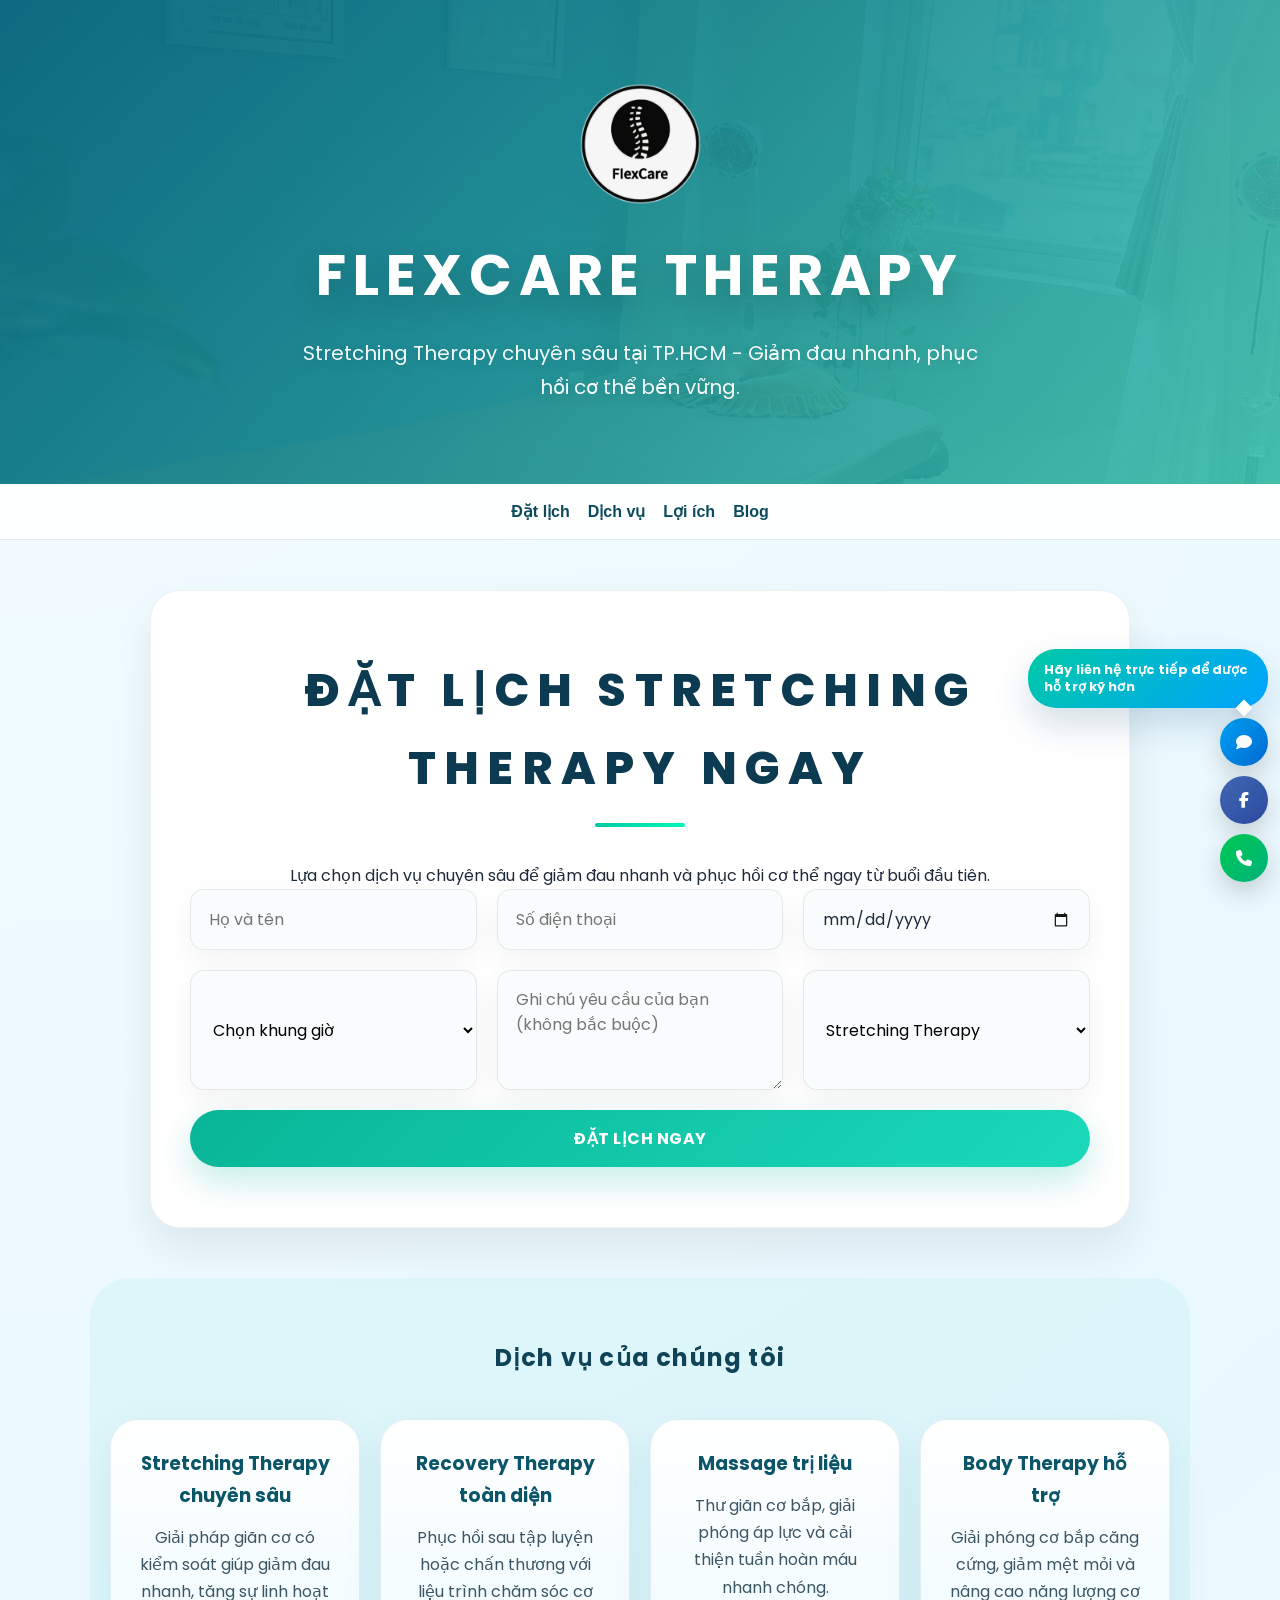
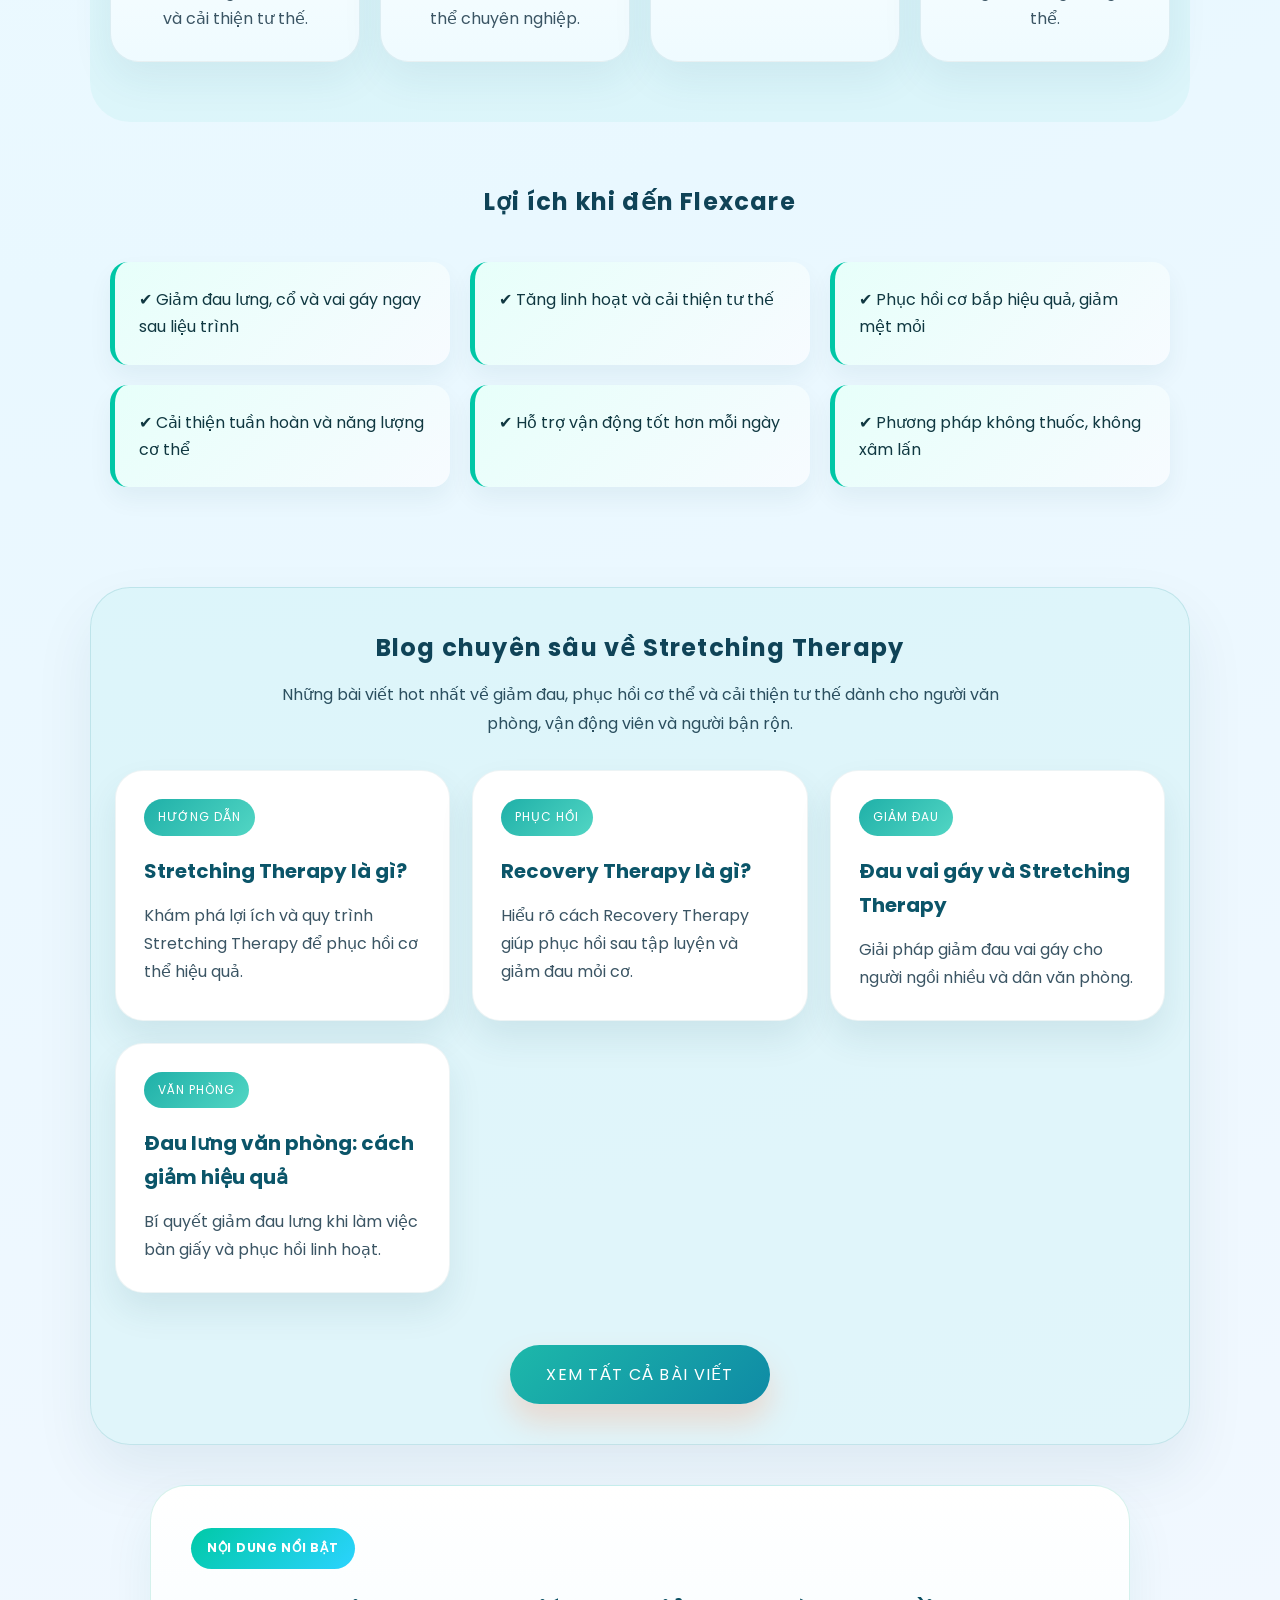
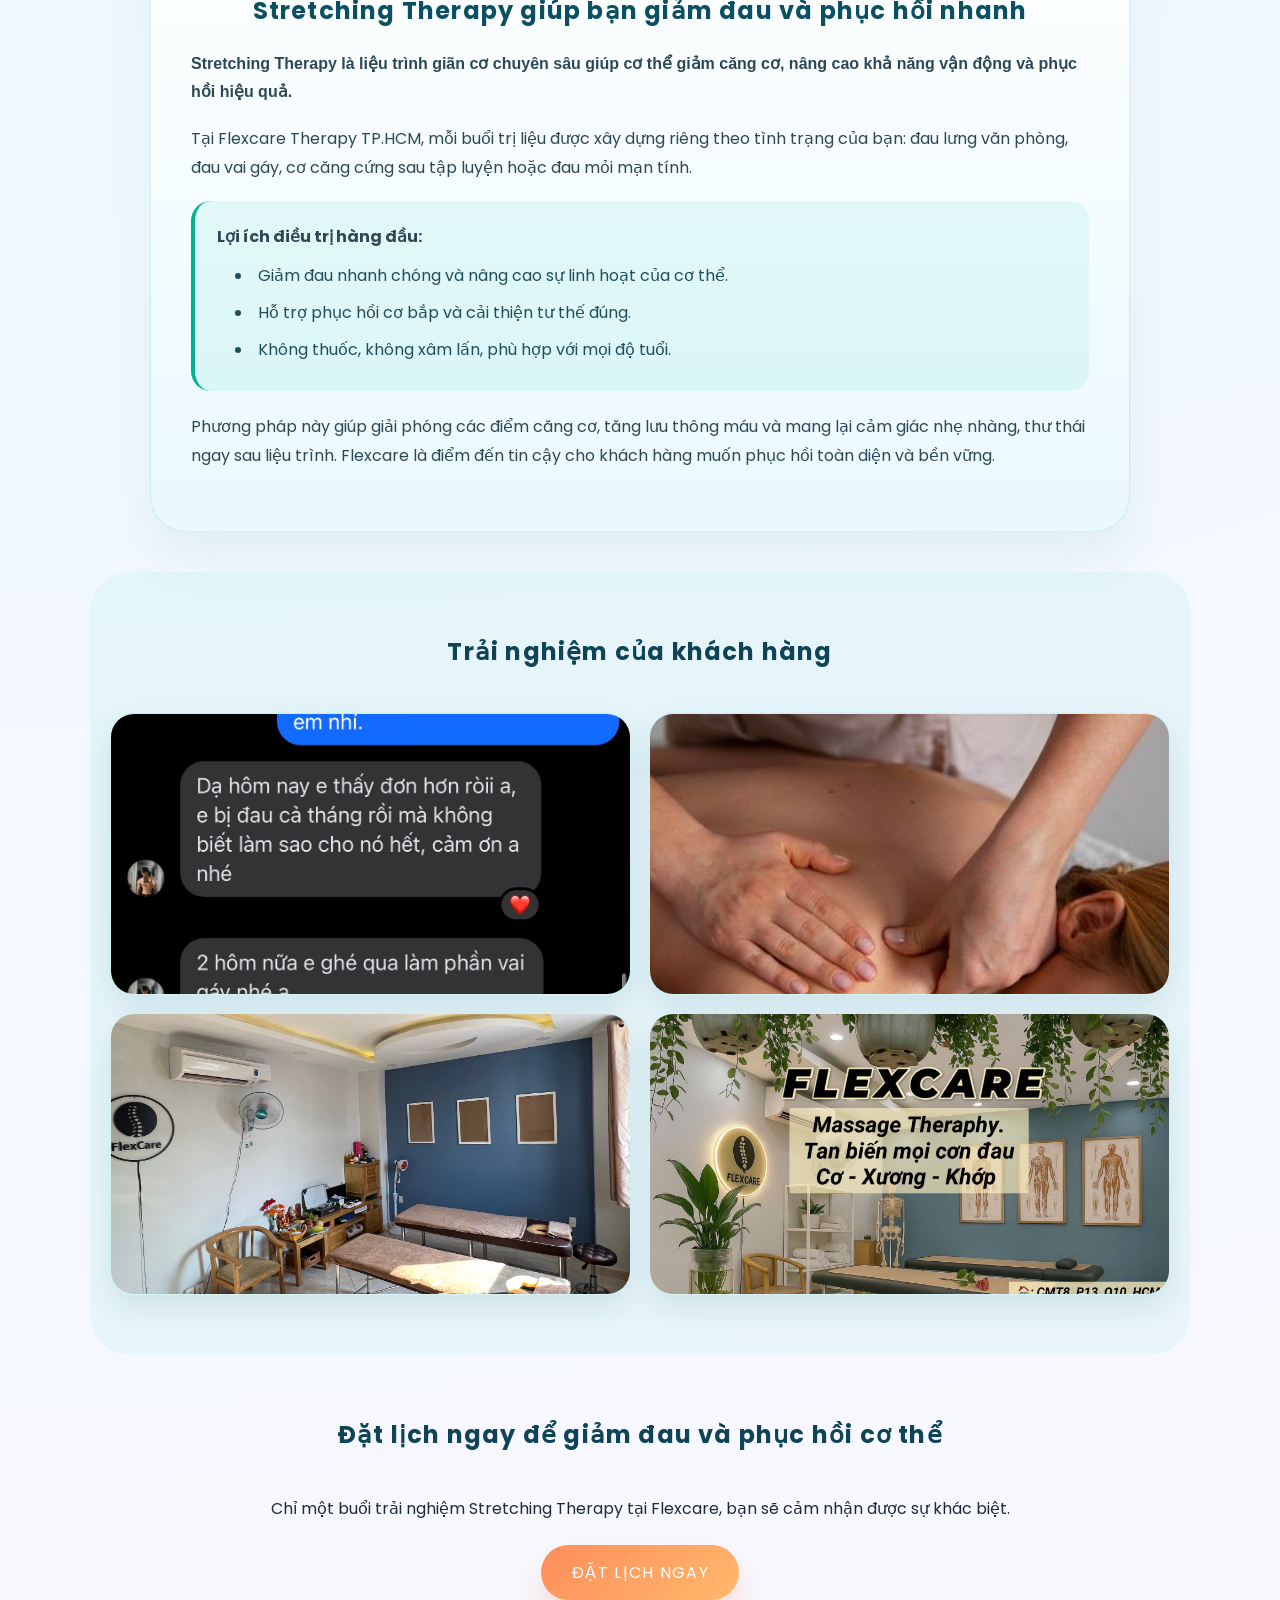
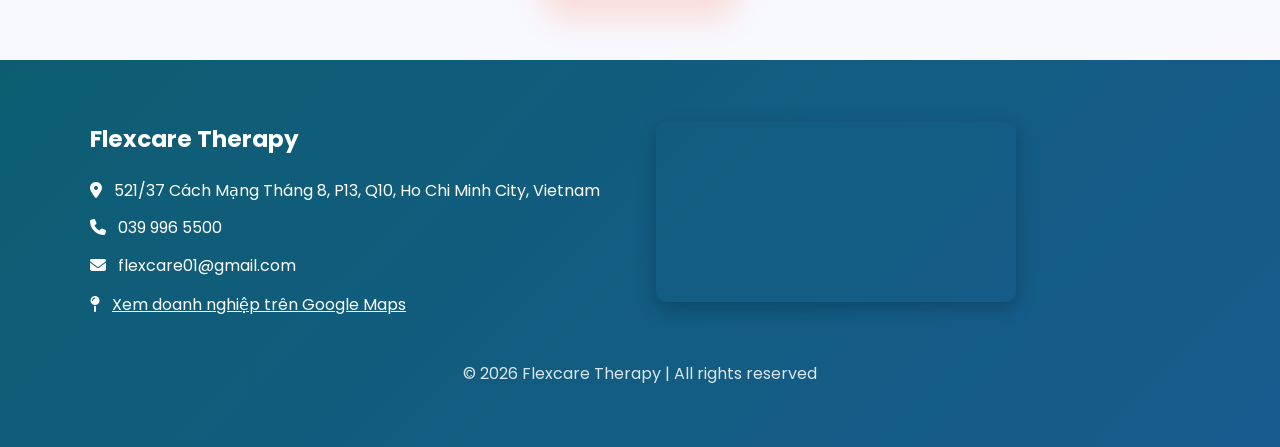
==== commit b6d8fe5c: "fix 6v1.2" ====
--- a/index.html
+++ b/index.html
@@ -35,9 +35,12 @@
       href="https://cdnjs.cloudflare.com/ajax/libs/font-awesome/6.5.0/css/all.min.css"
     />
 
-    <!-- Favicon -->
-    <link rel="icon" type="image/png" href="logo.png" />
-    <link rel="apple-touch-icon" href="logo.png" />
+    <!-- Favicon: use site logo from assets -->
+    <link rel="icon" type="image/png" sizes="32x32" href="assets/images/logo.png" />
+    <link rel="icon" type="image/png" sizes="16x16" href="assets/images/logo.png" />
+    <link rel="shortcut icon" href="assets/images/logo.png" />
+    <link rel="apple-touch-icon" sizes="180x180" href="assets/images/logo.png" />
+    <meta name="theme-color" content="#0d5d72" />
     <link rel="stylesheet" href="style.css" />
     <script type="application/ld+json">
       {
--- a/style.css
+++ b/style.css
@@ -67,17 +67,36 @@
   overflow: hidden;
 }
 
+/* subtle highlight area on top-right */
 header::before {
   content: '';
   position: absolute;
   inset: 0;
   background: radial-gradient(circle at top right, rgba(255, 255, 255, 0.25), transparent 36%);
   pointer-events: none;
+  z-index: 0;
+}
+
+/* consistent overlay to dim the background image on all devices */
+header::after {
+  content: '';
+  position: absolute;
+  inset: 0;
+  background: linear-gradient(135deg, rgba(11, 105, 127, 0.85), rgba(52, 195, 177, 0.65));
+  z-index: 1;
+  pointer-events: none;
+}
+
+/* keep header children above the overlay */
+header > * {
+  position: relative;
+  z-index: 2;
 }
 
 .logo {
   width: 130px;
-  margin-bottom: 25px;
+  display: block;
+  margin: 0 auto 20px;
 }
 
 header h1 {
@@ -749,6 +768,9 @@
 @media (max-width: 980px) {
   header {
     padding: 60px 18px;
+    background: linear-gradient(135deg, rgba(11, 105, 127, 0.85), rgba(52, 195, 177, 0.65)), url('assets/images/thumnail1.jpg') center/cover no-repeat;
+    background-blend-mode: overlay;
+    min-height: 420px;
   }
 
   header h1 {
@@ -797,8 +819,9 @@
   }
 
   header {
-    background: linear-gradient(135deg, rgba(11, 105, 127, 0.95), rgba(52, 195, 177, 0.85));
-    background-image: none;
+    background: linear-gradient(135deg, rgba(11, 105, 127, 0.70), rgba(52, 195, 177, 0.60)), url('assets/images/thumnail1.jpg') center/cover no-repeat;
+    background-attachment: scroll;
+    background-blend-mode: overlay;
   }
 
   .card,
@@ -875,3 +898,60 @@
     display: none;
   }
 }
+
+/* Small phones: fix nav overlapping header and tighten hero */
+@media (max-width: 480px) {
+  .site-nav {
+    position: relative; /* disable sticky */
+    top: auto;
+    padding: 8px 10px;
+    gap: 10px;
+    justify-content: space-between;
+    background: rgba(255,255,255,0.98);
+    box-shadow: 0 6px 18px rgba(2,8,23,0.06);
+  }
+
+  .site-nav a {
+    font-size: 14px;
+    padding: 6px 8px;
+  }
+
+  header {
+    padding: 36px 14px;
+    background: linear-gradient(135deg, rgba(11, 105, 127, 0.80), rgba(52, 195, 177, 0.70)), url('assets/images/thumnail1.jpg') center/cover no-repeat;
+    background-attachment: scroll;
+    background-blend-mode: overlay;
+    text-align: center;
+  }
+
+  .logo {
+    width: 88px;
+    display: block;
+    margin: 0 auto 12px;
+  }
+
+  header h1 {
+    font-size: 22px;
+    letter-spacing: 0.04em;
+    margin-bottom: 8px;
+  }
+
+  header {
+    padding: 36px 14px;
+    background: linear-gradient(135deg, rgba(11, 105, 127, 0.85), rgba(52, 195, 177, 0.65)), url('assets/images/thumnail1.jpg') center/cover no-repeat;
+    background-attachment: scroll;
+    background-blend-mode: overlay;
+    text-align: center;
+    min-height: 420px;
+  }
+  /* Make sure main content isn't hidden under nav */
+  main { padding-top: 0; }
+
+  .booking { margin-top: 12px; }
+
+  /* make CTA and buttons full width for easier tapping */
+  .btn, .booking button { width: 100%; }
+
+  /* Reduce spacing for compactness */
+  section { padding: 24px 14px; }
+}
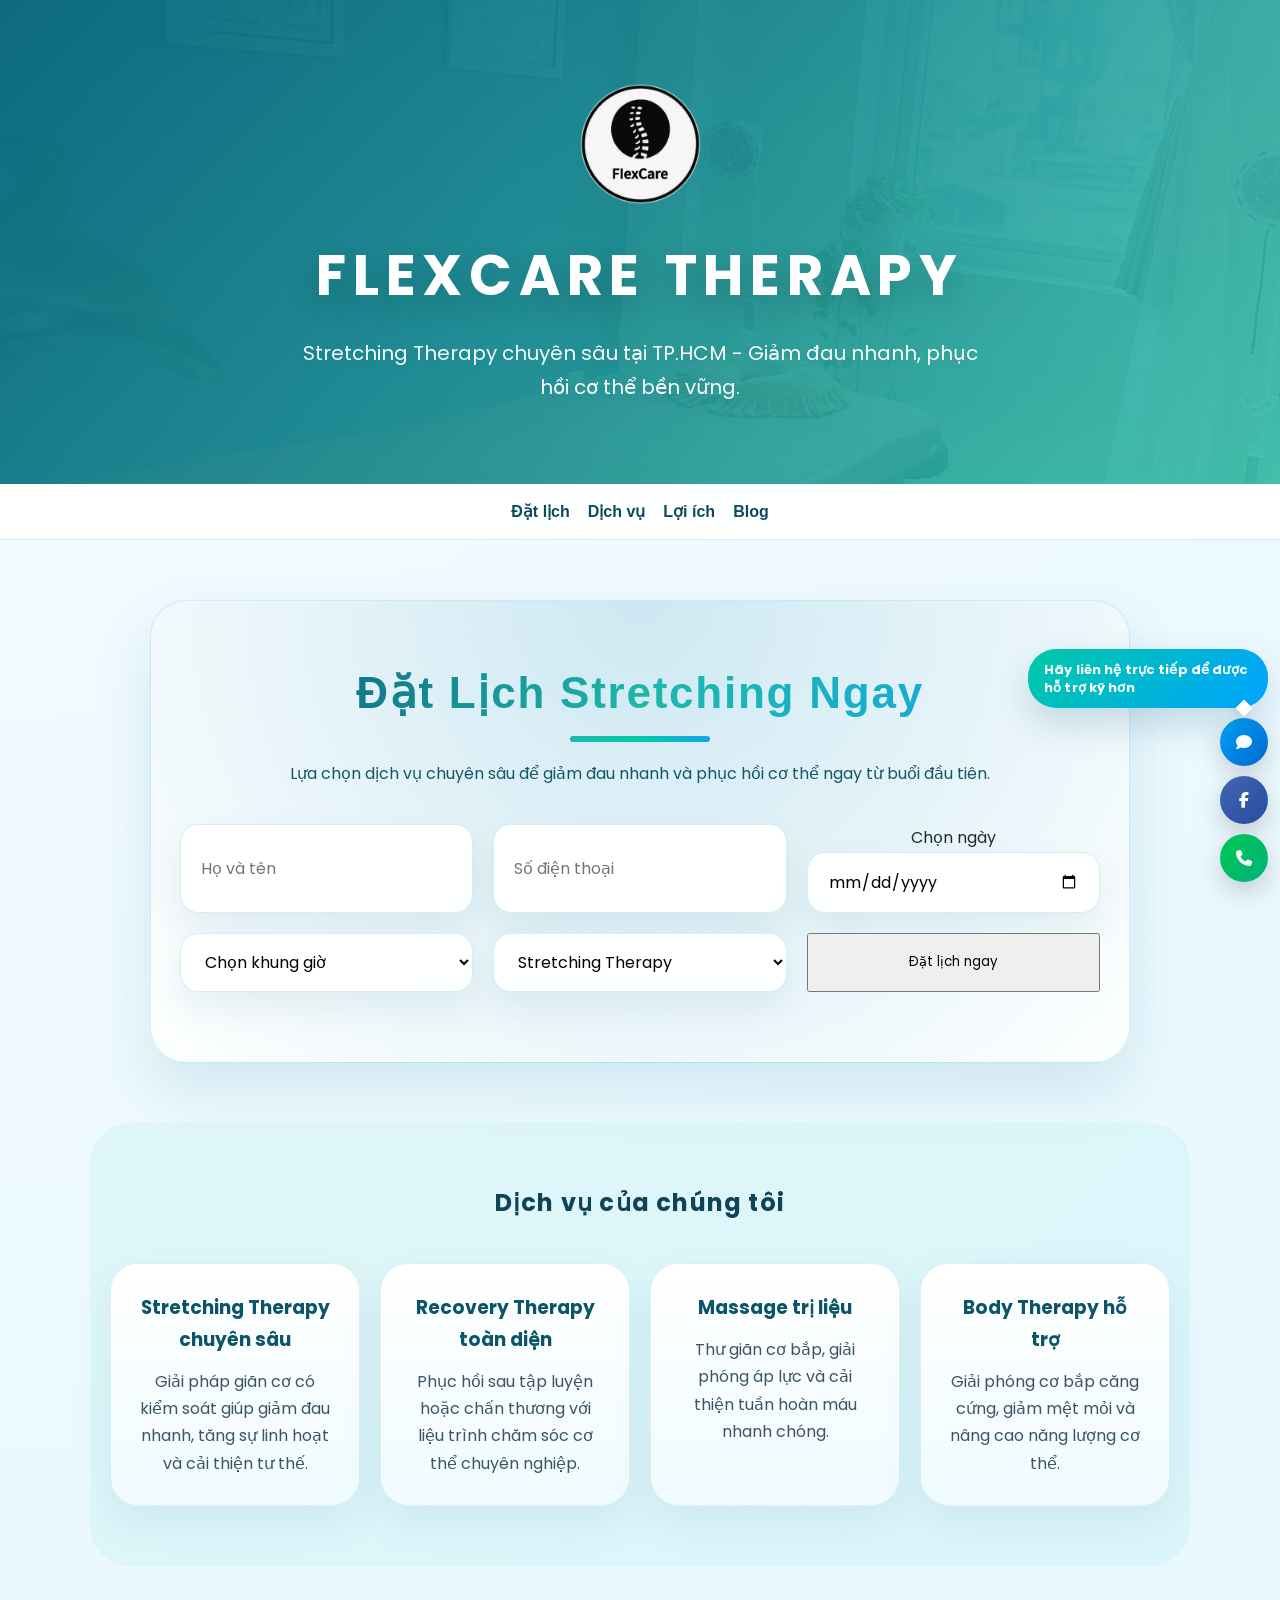
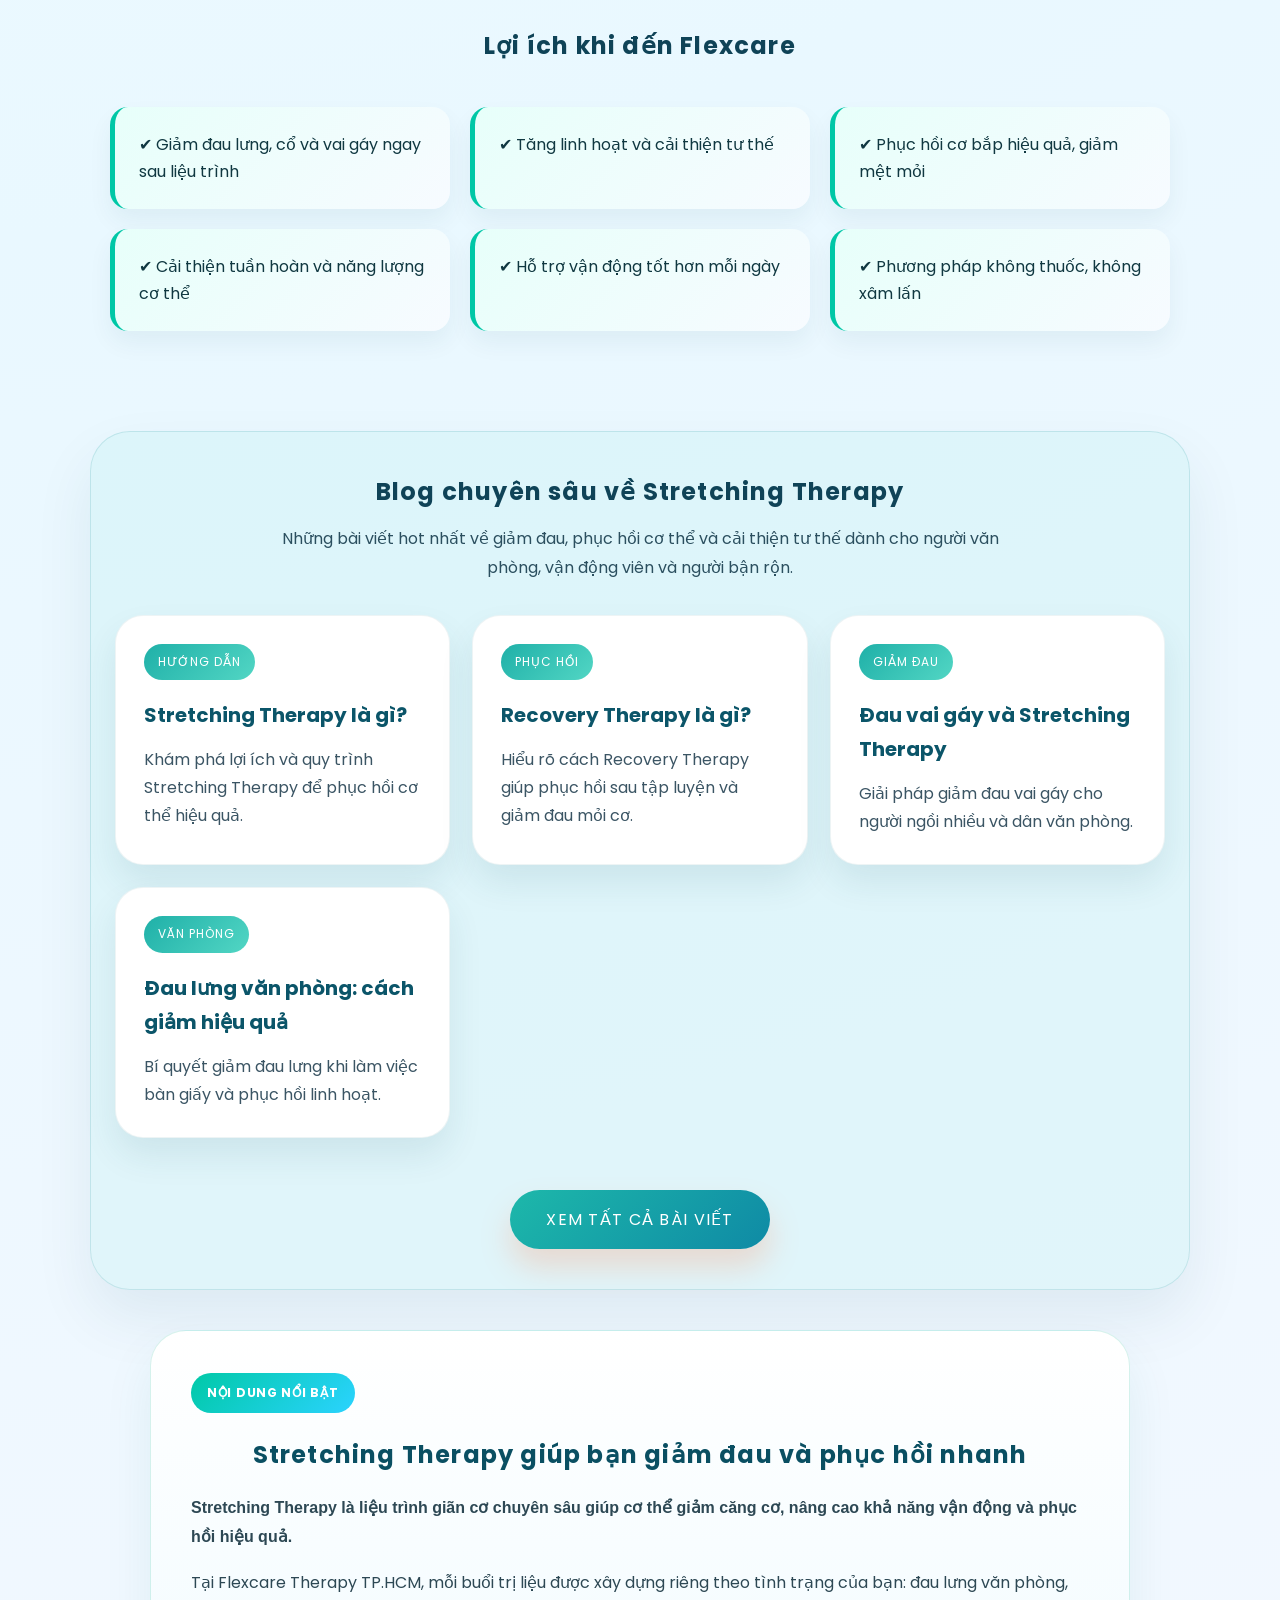
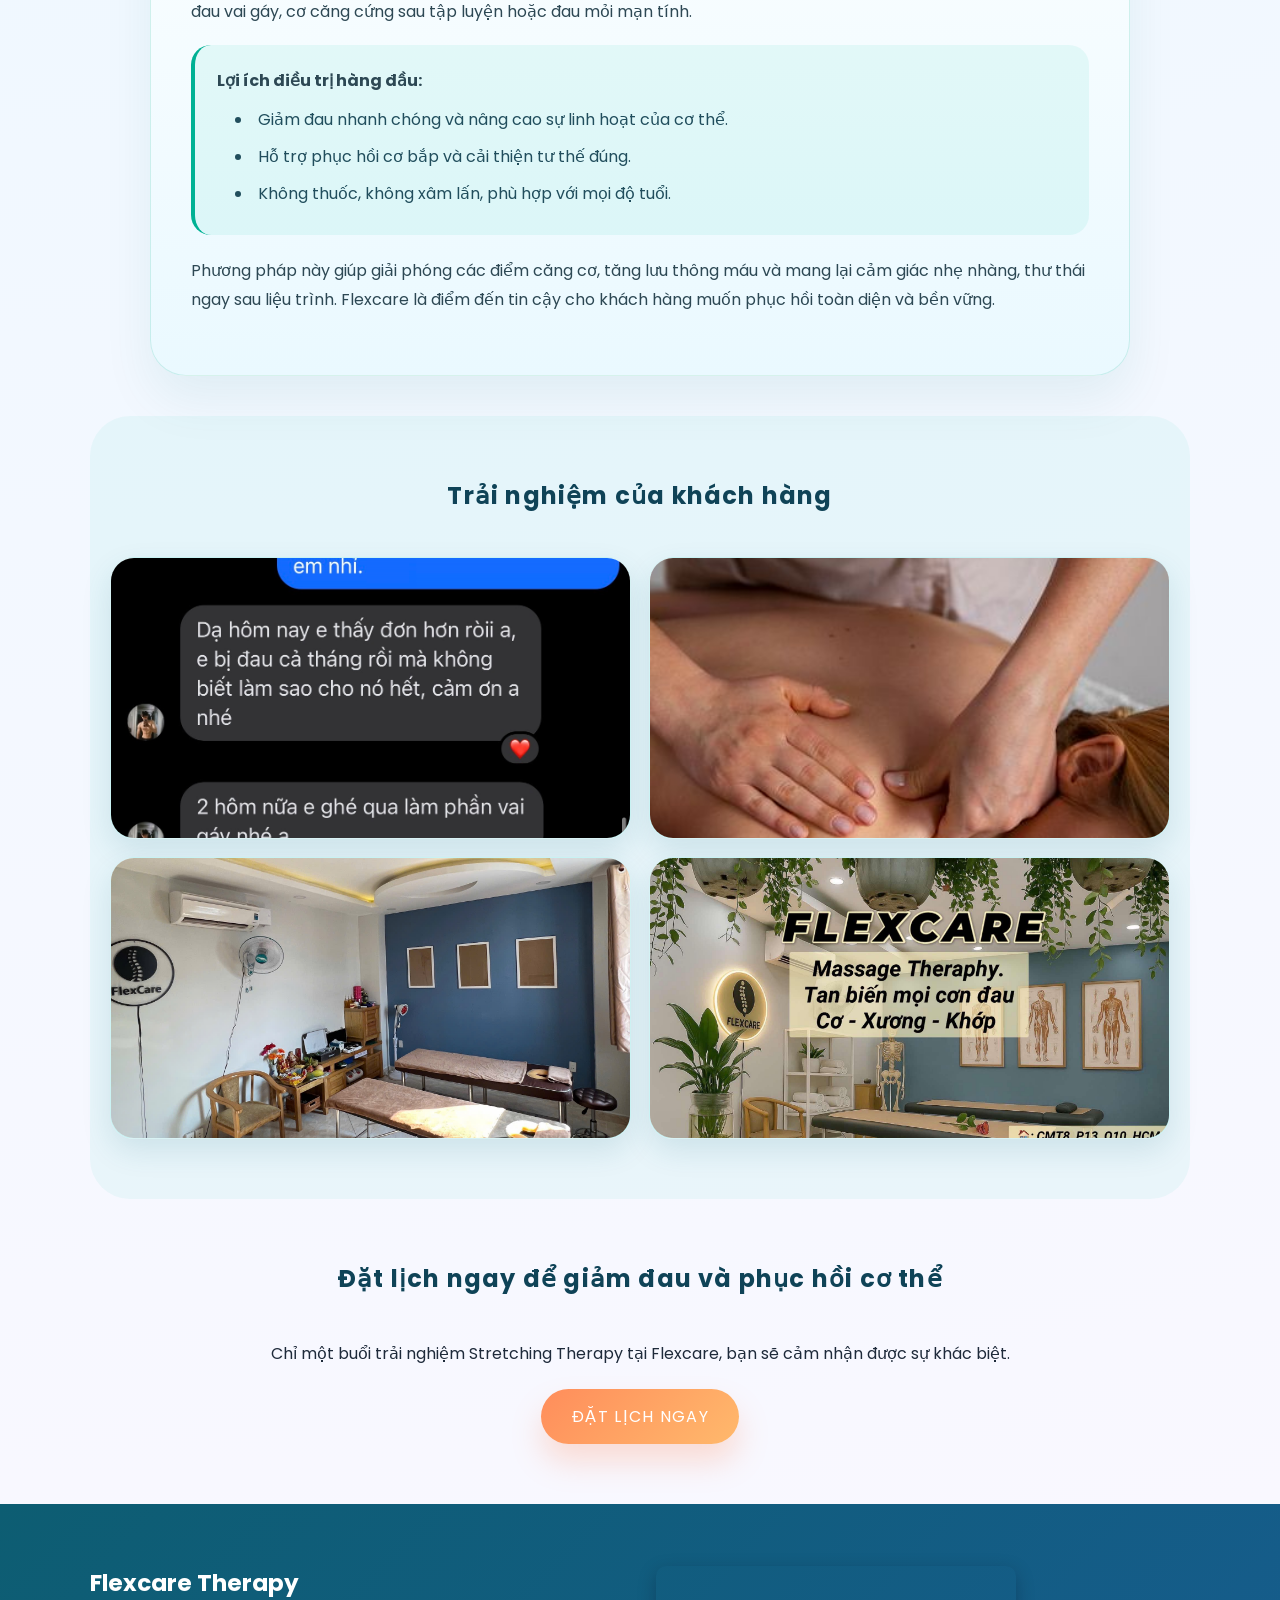
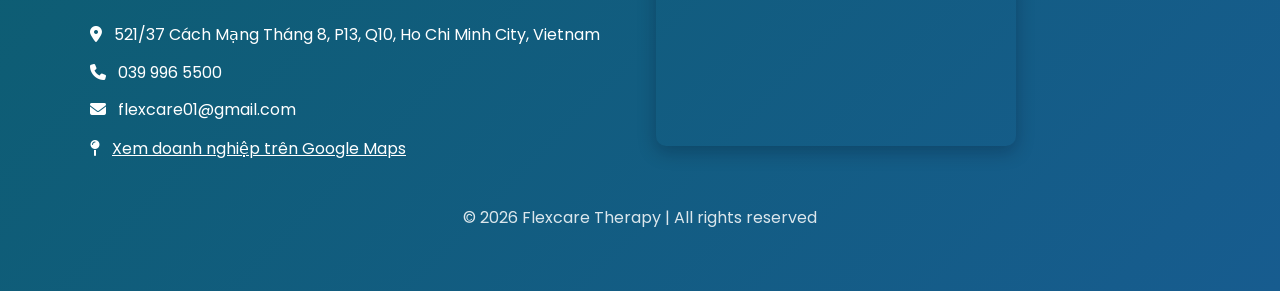
==== commit 041f5ade: "6V1.4" ====
--- a/index.html
+++ b/index.html
@@ -83,7 +83,7 @@
 
     <!-- SERVICES -->
     <section id="booking" class="booking fade-in">
-      <h2>Đặt lịch Stretching Therapy ngay</h2>
+      <h2>Đặt Lịch Stretching Ngay</h2>
       <p class="section-subtitle">Lựa chọn dịch vụ chuyên sâu để giảm đau nhanh và phục hồi cơ thể ngay từ buổi đầu tiên.</p>
       <form id="booking-form">
         <input type="text" id="name" placeholder="Họ và tên" required />
@@ -111,7 +111,6 @@
           <option>21:00</option>
           <option>22:00</option>
         </select>
-        <textarea id="note" placeholder="Ghi chú yêu cầu của bạn (không bắc buộc)"></textarea>
         <select id="service">
           <option>Stretching Therapy</option>
           <option>Recovery Therapy</option>
--- a/style.css
+++ b/style.css
@@ -615,41 +615,54 @@
 /* BOOKING */
 
 .booking {
-  padding: 60px 20px;
+  padding: 70px 24px;
   text-align: center;
-  background: #ffffff;
-  border: 1px solid rgba(0, 0, 0, 0.06);
-  border-radius: 30px;
-  box-shadow: 0 20px 45px rgba(0, 0, 0, 0.08);
+  background: radial-gradient(circle at top center, rgba(6, 126, 168, 0.14), rgba(255, 255, 255, 0.95));
+  border: 1px solid rgba(0, 169, 200, 0.18);
+  border-radius: 36px;
+  box-shadow: 0 28px 60px rgba(9, 105, 128, 0.12);
   max-width: 980px;
-  margin: 50px auto;
+  margin: 60px auto;
 }
 
 .booking h2 {
-  font-size: 46px;
-  margin-bottom: 35px;
-  color: #0c3a51;
-  letter-spacing: 0.18em;
-  font-weight: 800;
-  text-transform: uppercase;
+  font-size: 44px;
+  margin-bottom: 18px;
+  background: linear-gradient(120deg, #0e5c7a, #1db8aa, #15a5e9);
+  -webkit-background-clip: text;
+  -webkit-text-fill-color: transparent;
+  letter-spacing: 0.04em;
+  font-weight: 900;
+  line-height: 1.02;
+  max-width: 820px;
+  margin-left: auto;
+  margin-right: auto;
   position: relative;
 }
 
 .booking h2::after {
   content: '';
   display: block;
-  width: 90px;
-  height: 4px;
-  margin: 16px auto 0;
+  width: 140px;
+  height: 6px;
+  margin: 20px auto 0;
   border-radius: 999px;
-  background: linear-gradient(90deg, #00c9a7, #00f7b8);
+  background: linear-gradient(90deg, #1db8aa, #00c9a7, #15a5e9);
+}
+
+.booking .section-subtitle {
+  max-width: 700px;
+  margin: 0 auto 36px;
+  font-size: 1rem;
+  color: #15556a;
+  line-height: 1.8;
 }
 
 .booking form {
   display: grid;
   grid-template-columns: repeat(auto-fit, minmax(240px, 1fr));
   gap: 20px;
-  max-width: 900px;
+  max-width: 920px;
   margin: auto;
 }
 
@@ -657,18 +670,14 @@
 .booking select,
 .booking textarea {
   width: 100%;
-  padding: 16px 18px;
-  border: 1px solid rgba(0, 0, 0, 0.08);
-  border-radius: 14px;
-  font-size: 16px;
-  background: #f8fcfd;
-  box-shadow: 0 10px 30px rgba(0, 0, 0, 0.05);
-  outline: none;
-  transition: 0.25s ease;
-}
-
-.booking input,
-.booking select,
+    padding: 16px 20px;
+    border: 1px solid rgba(0, 164, 193, 0.18);
+    border-radius: 18px;
+    font-size: 16px;
+    background: rgba(255, 255, 255, 0.95);
+    box-shadow: inset 0 0 0 1px rgba(255, 255, 255, 0.8), 0 16px 35px rgba(13, 93, 109, 0.08);
+    outline: none;
+    transition: 0.25s ease, transform 0.25s ease;
 .booking textarea {
   position: relative;
 }
@@ -717,36 +726,37 @@
 .booking input:focus,
 .booking select:focus,
 .booking textarea:focus {
-  border-color: #00c9a7;
-  box-shadow: 0 0 0 4px rgba(0, 201, 167, 0.12);
+  border-color: #1db8aa;
+  box-shadow: 0 0 0 5px rgba(29, 184, 170, 0.16);
+  transform: translateY(-1px);
 }
 
 .booking button {
   grid-column: 1 / -1;
   width: 100%;
-  padding: 16px 24px;
+  padding: 18px 24px;
   border: none;
-  border-radius: 30px;
-  background: linear-gradient(135deg, #09b597, #2afbda);
+  border-radius: 32px;
+  background: linear-gradient(135deg, #1db8aa, #129ceb 100%);
   color: white;
-  font-size: 16px;
-  font-weight: 700;
+  font-size: 17px;
+  font-weight: 800;
   cursor: pointer;
-  transition: transform 0.3s ease, box-shadow 0.3s ease, background-position 0.3s ease;
-  background-size: 200% 100%;
+  transition: transform 0.25s ease, box-shadow 0.25s ease, background-position 0.25s ease;
+  background-size: 220% 100%;
   background-position: left;
-  box-shadow: 0 14px 34px rgba(9, 181, 151, 0.24);
+  box-shadow: 0 18px 40px rgba(18, 156, 222, 0.22);
   text-transform: uppercase;
-  letter-spacing: 0.03em;
+  letter-spacing: 0.06em;
   overflow: hidden;
   position: relative;
 }
 
 .booking button:hover {
-  transform: translateY(-3px);
-  opacity: 0.98;
+  transform: translateY(-4px);
+  opacity: 1;
   background-position: right;
-  box-shadow: 0 18px 35px rgba(0, 201, 167, 0.28);
+  box-shadow: 0 22px 46px rgba(18, 156, 222, 0.26);
 }
 
 .booking button.pulse {
@@ -889,14 +899,6 @@
   .map-embed-wrap {
     max-width: 100%;
   }
-
-  .contact-fixed {
-    display: none;
-  }
-
-  .contact-prompt {
-    display: none;
-  }
 }
 
 /* Small phones: fix nav overlapping header and tighten hero */
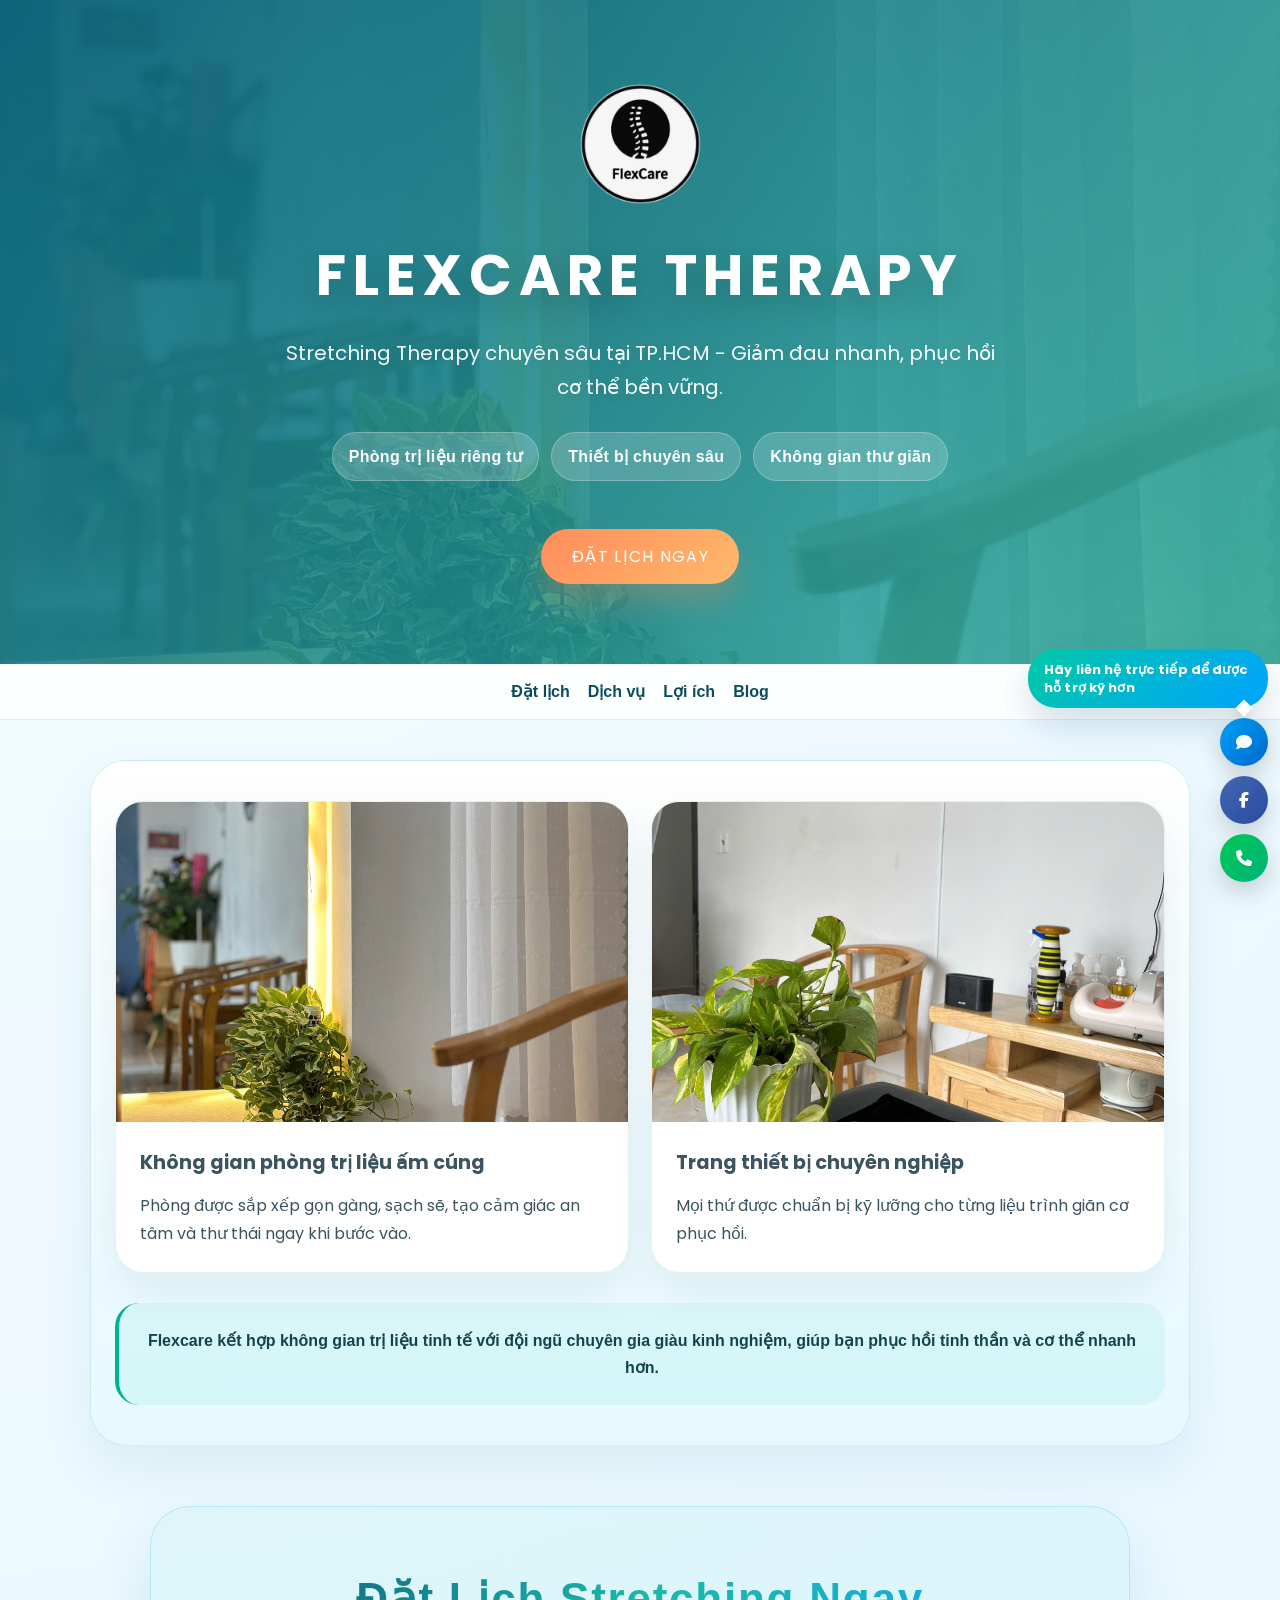
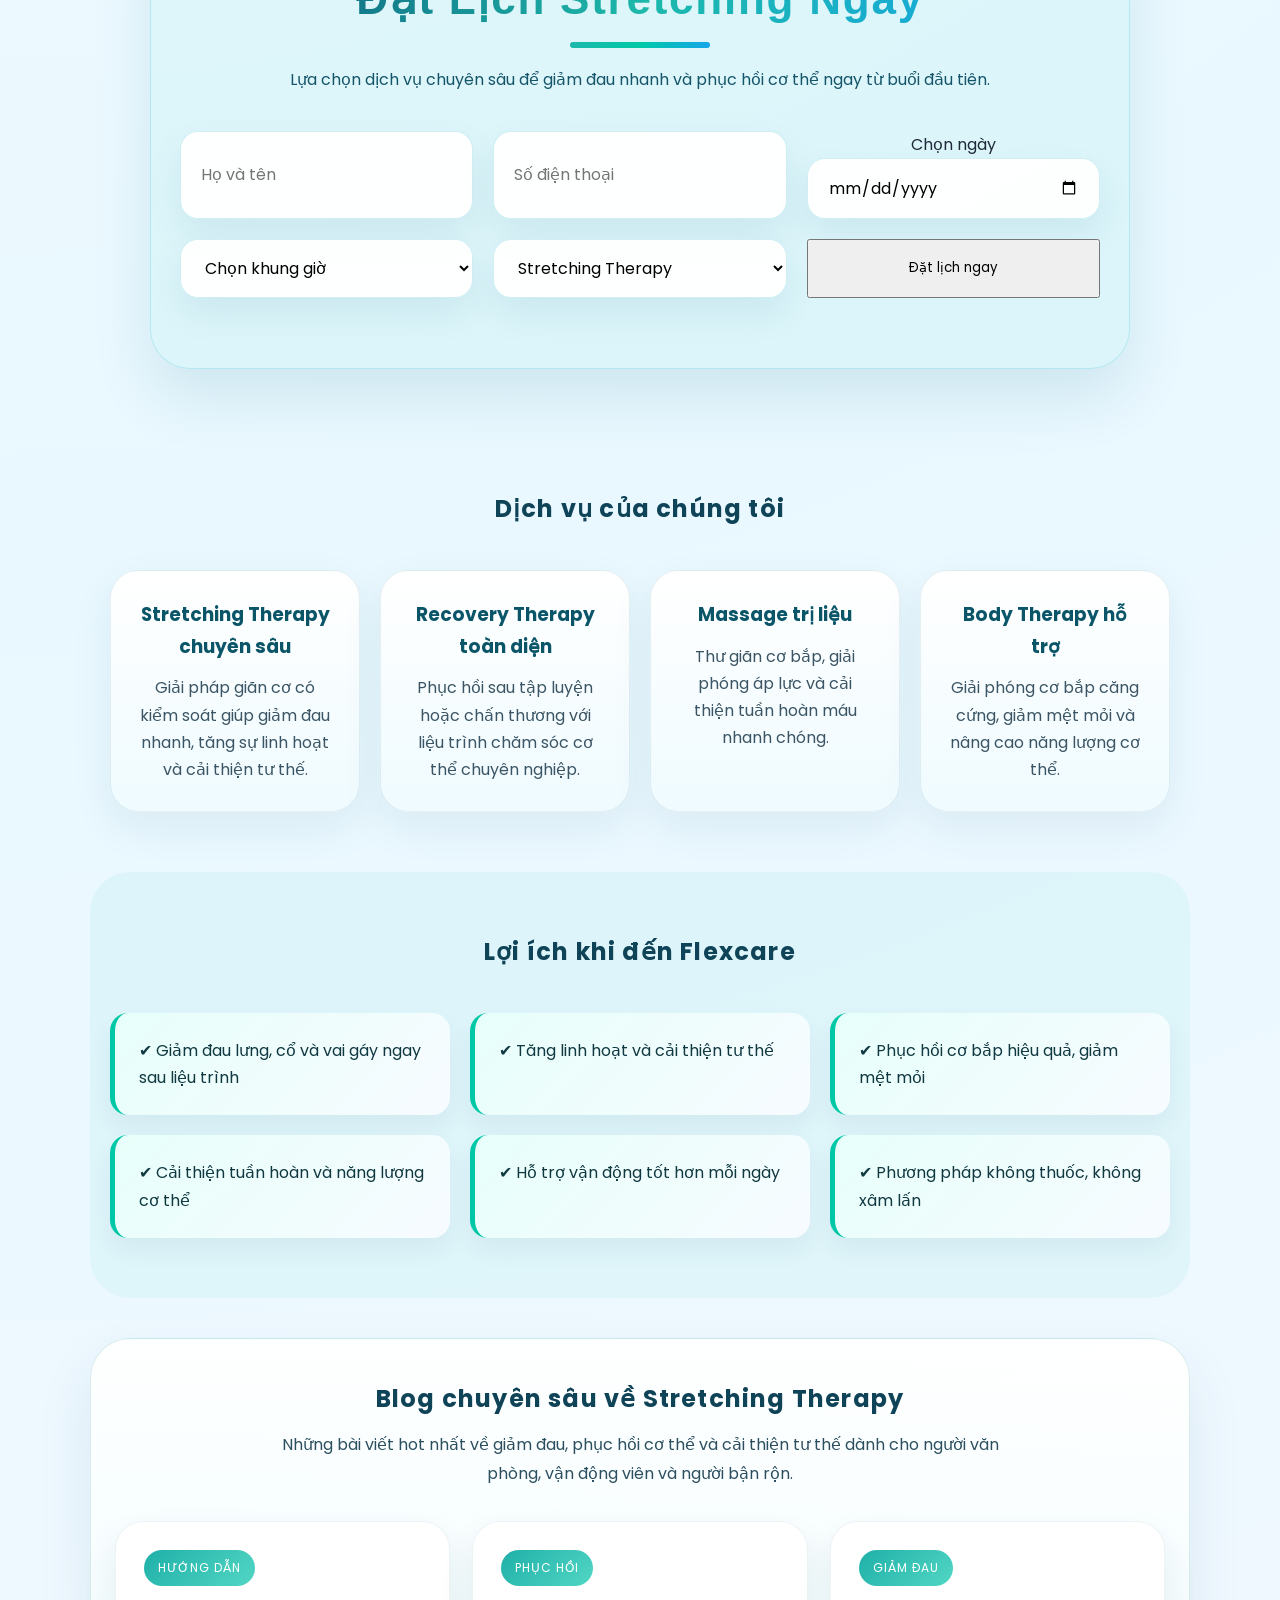
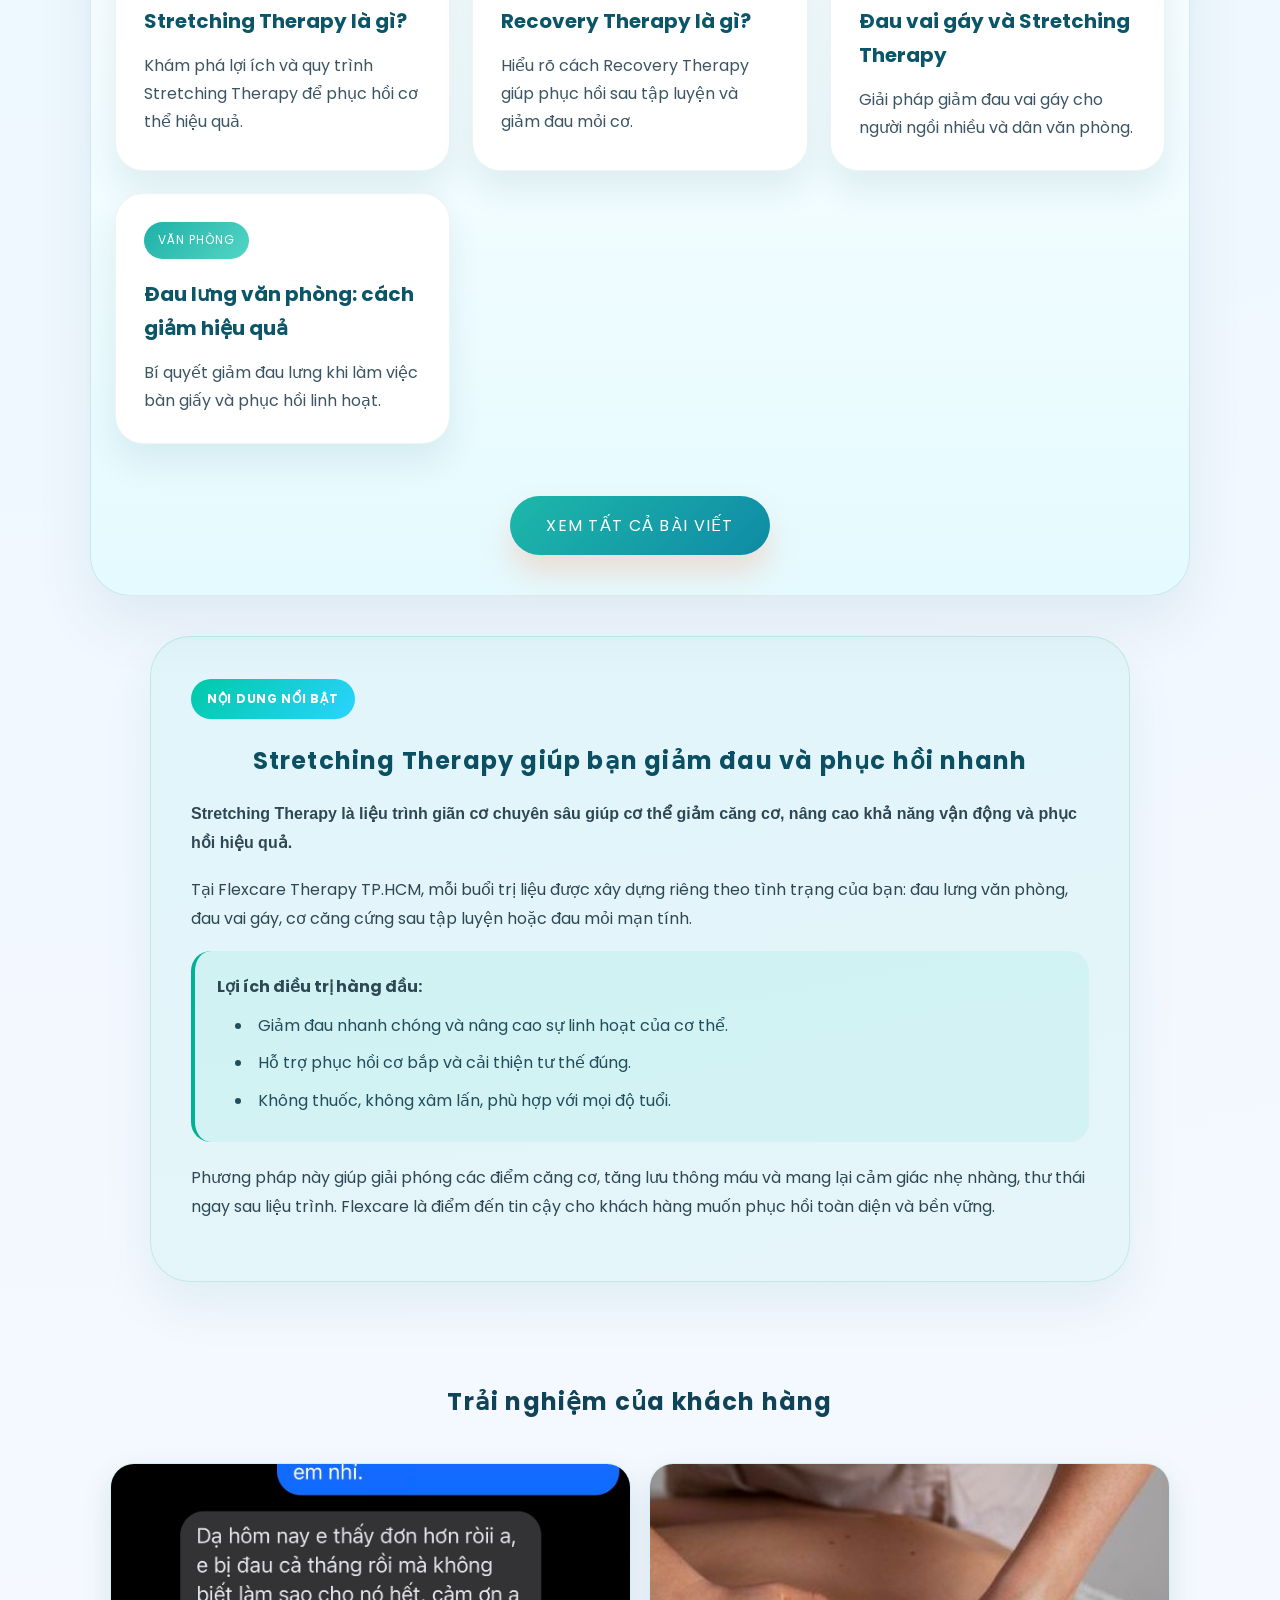
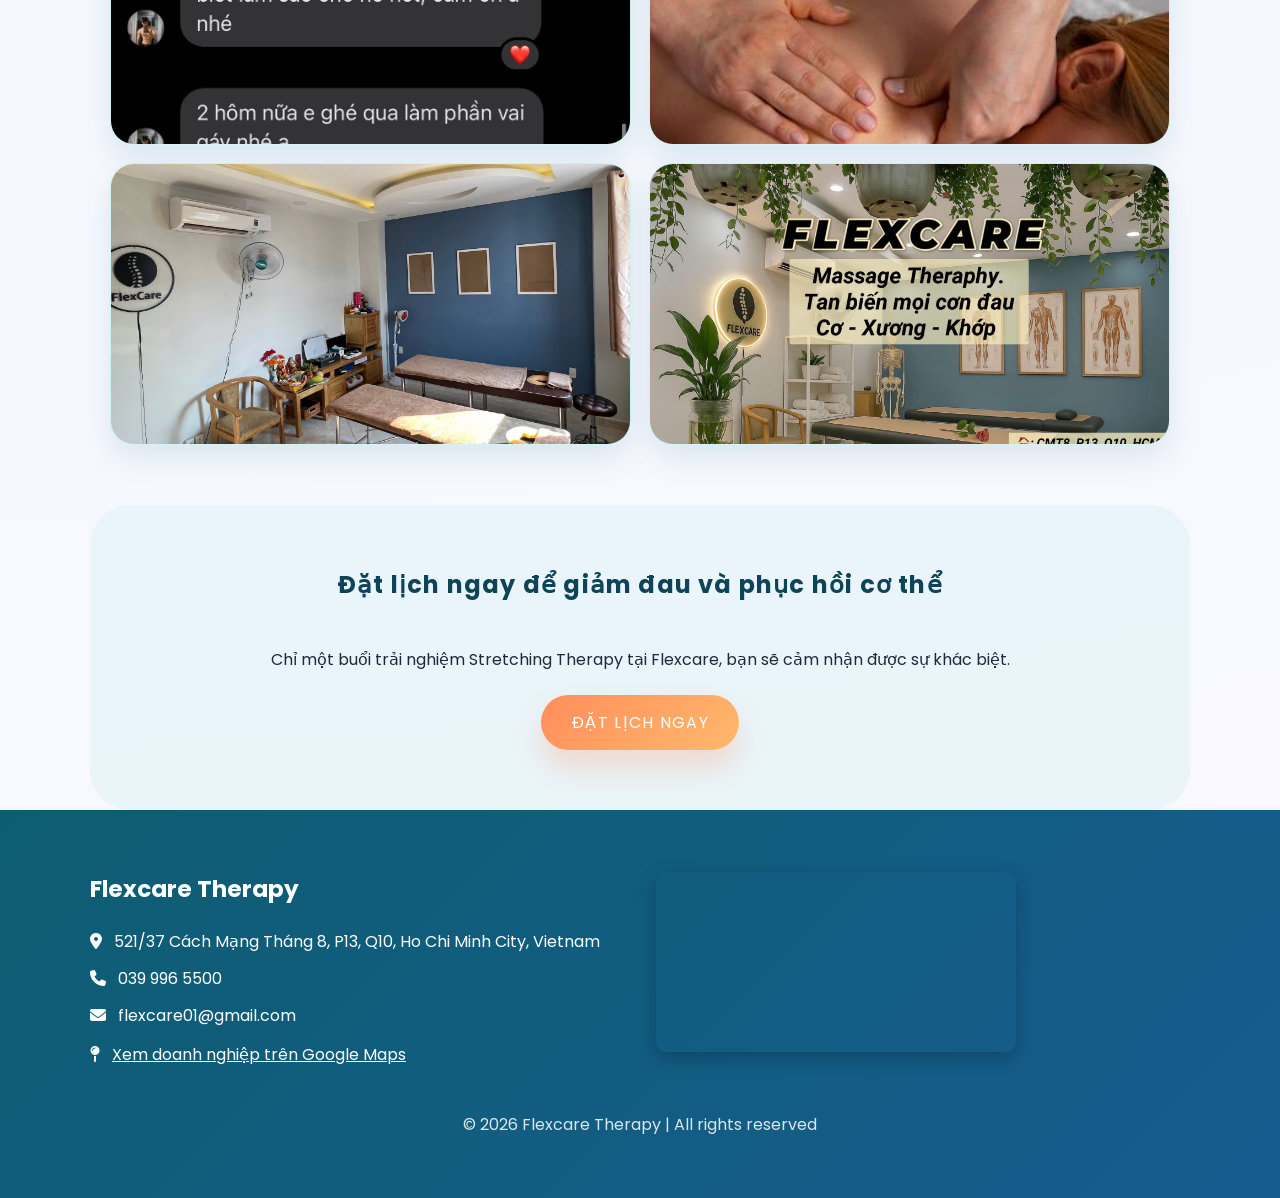
==== commit 17171ee5: "update 6v1.4" ====
--- a/index.html
+++ b/index.html
@@ -68,8 +68,16 @@
     <!-- HEADER -->
     <header>
       <img src="assets/images/logo.png" alt="Flexcare Logo" class="logo" />
-      <h1>Flexcare Therapy</h1>
-      <p>Stretching Therapy chuyên sâu tại TP.HCM - Giảm đau nhanh, phục hồi cơ thể bền vững.</p>
+      <div class="hero-copy">
+        <h1>Flexcare Therapy</h1>
+        <p>Stretching Therapy chuyên sâu tại TP.HCM - Giảm đau nhanh, phục hồi cơ thể bền vững.</p>
+        <div class="hero-pill-row">
+          <span class="hero-pill">Phòng trị liệu riêng tư</span>
+          <span class="hero-pill">Thiết bị chuyên sâu</span>
+          <span class="hero-pill">Không gian thư giãn</span>
+        </div>
+        <a href="#booking" class="btn">Đặt lịch ngay</a>
+      </div>
     </header>
 
     <nav class="site-nav" aria-label="Điều hướng trang">
@@ -78,10 +86,31 @@
       <a href="#benefits">Lợi ích</a>
       <a href="#blog">Blog</a>
     </nav>
-
+<!-- ảnh giới thiệu đầu trang.-->
     <main>
-
-    <!-- SERVICES -->
+      <section class="hero-showcase section--compact">
+        <div class="hero-showcase-grid">
+          <div class="hero-image-card">
+            <img src="assets/images/gioithieu01.jpg" alt="Phòng trị liệu Flexcare sạch sẽ, riêng tư" loading="lazy" />
+            <div class="hero-image-copy">
+              <p class="hero-image-title">Không gian phòng trị liệu ấm cúng</p>
+              <p>Phòng được sắp xếp gọn gàng, sạch sẽ, tạo cảm giác an tâm và thư thái ngay khi bước vào.</p>
+            </div>
+          </div>
+          <div class="hero-image-card">
+            <img src="assets/images/gioithieu02.jpg" alt="Thiết bị chuyên dụng cho Stretching Therapy" loading="lazy" />
+            <div class="hero-image-copy">
+              <p class="hero-image-title">Trang thiết bị chuyên nghiệp</p>
+              <p>Mọi thứ được chuẩn bị kỹ lưỡng cho từng liệu trình giãn cơ phục hồi.</p>
+            </div>
+          </div>
+        </div>
+        <div class="hero-highlight">
+          <p>Flexcare kết hợp không gian trị liệu tinh tế với đội ngũ chuyên gia giàu kinh nghiệm, giúp bạn phục hồi tinh thần và cơ thể nhanh hơn.</p>
+        </div>
+      </section>
+<!-- ảnh giới thiệu đầu trang.-->
+<!-- SERVICES -->
     <section id="booking" class="booking fade-in">
       <h2>Đặt Lịch Stretching Ngay</h2>
       <p class="section-subtitle">Lựa chọn dịch vụ chuyên sâu để giảm đau nhanh và phục hồi cơ thể ngay từ buổi đầu tiên.</p>
--- a/style.css
+++ b/style.css
@@ -49,7 +49,7 @@
 
 .site-nav a:hover,
 .site-nav a:focus-visible {
-  color: #009f8f;
+  color: #12ada0;
 }
 
 .section--compact {
@@ -58,13 +58,44 @@
 }
 
 header {
-  background: linear-gradient(135deg, rgba(11, 105, 127, 0.85), rgba(52, 195, 177, 0.65)),
-    url('assets/images/thumnail1.jpg') center/cover no-repeat;
+  background: linear-gradient(135deg, rgba(12, 56, 83, 0.55), rgba(38, 146, 151, 0.45)),
+    url('assets/images/gioithieu01.jpg') center/cover no-repeat;
   color: white;
   text-align: center;
   padding: 80px 20px;
   position: relative;
   overflow: hidden;
+}
+
+.hero-copy {
+  max-width: 820px;
+  margin: 0 auto;
+}
+
+.hero-copy p {
+  font-size: 20px;
+  opacity: 0.95;
+  max-width: 720px;
+  margin: 0 auto 28px;
+  text-shadow: 0 4px 18px rgba(0, 0, 0, 0.14);
+}
+
+.hero-pill-row {
+  display: flex;
+  flex-wrap: wrap;
+  justify-content: center;
+  gap: 12px;
+  margin-bottom: 26px;
+}
+
+.hero-pill {
+  background: rgba(255, 255, 255, 0.18);
+  color: white;
+  padding: 10px 16px;
+  border-radius: 999px;
+  border: 1px solid rgba(255, 255, 255, 0.24);
+  font-weight: 600;
+  letter-spacing: 0.02em;
 }
 
 /* subtle highlight area on top-right */
@@ -113,6 +144,79 @@
   max-width: 680px;
   margin: auto;
   text-shadow: 0 4px 16px rgba(0, 0, 0, 0.12);
+}
+
+/* HERO SHOWCASE */
+
+.hero-showcase {
+  max-width: 1100px;
+  margin: 40px auto;
+  padding: 40px 24px;
+  background: linear-gradient(180deg, rgba(255,255,255,0.98) 0%, rgba(229, 249, 255, 0.95) 100%);
+  border: 1px solid rgba(3, 118, 134, 0.12);
+  border-radius: 36px;
+  box-shadow: 0 24px 50px rgba(11, 100, 115, 0.08);
+}
+
+.hero-showcase-grid {
+  display: grid;
+  grid-template-columns: repeat(2, minmax(260px, 1fr));
+  gap: 22px;
+}
+
+.hero-image-card {
+  background: white;
+  border-radius: 28px;
+  overflow: hidden;
+  box-shadow: 0 18px 40px rgba(18, 81, 92, 0.08);
+  border: 1px solid rgba(12, 116, 129, 0.1);
+}
+
+.hero-image-card img {
+  width: 100%;
+  height: 320px;
+  object-fit: cover;
+  display: block;
+}
+
+.hero-image-copy {
+  padding: 24px;
+}
+
+.hero-image-title {
+  margin-bottom: 12px;
+  font-size: 1.2rem;
+  font-weight: 700;
+  color: #0f4f61;
+}
+
+.hero-image-copy p {
+  color: #3b545f;
+  line-height: 1.75;
+}
+
+.hero-highlight {
+  margin-top: 30px;
+  text-align: center;
+  padding: 24px 18px;
+  background: rgba(0, 201, 167, 0.08);
+  border-left: 4px solid #00b194;
+  border-radius: 24px;
+  color: #13434d;
+  font-weight: 600;
+  line-height: 1.7;
+}
+
+@media (max-width: 860px) {
+  .hero-showcase-grid {
+    grid-template-columns: 1fr;
+  }
+}
+
+@media (max-width: 700px) {
+  .hero-pill-row {
+    justify-content: center;
+  }
 }
 
 /* BUTTON */
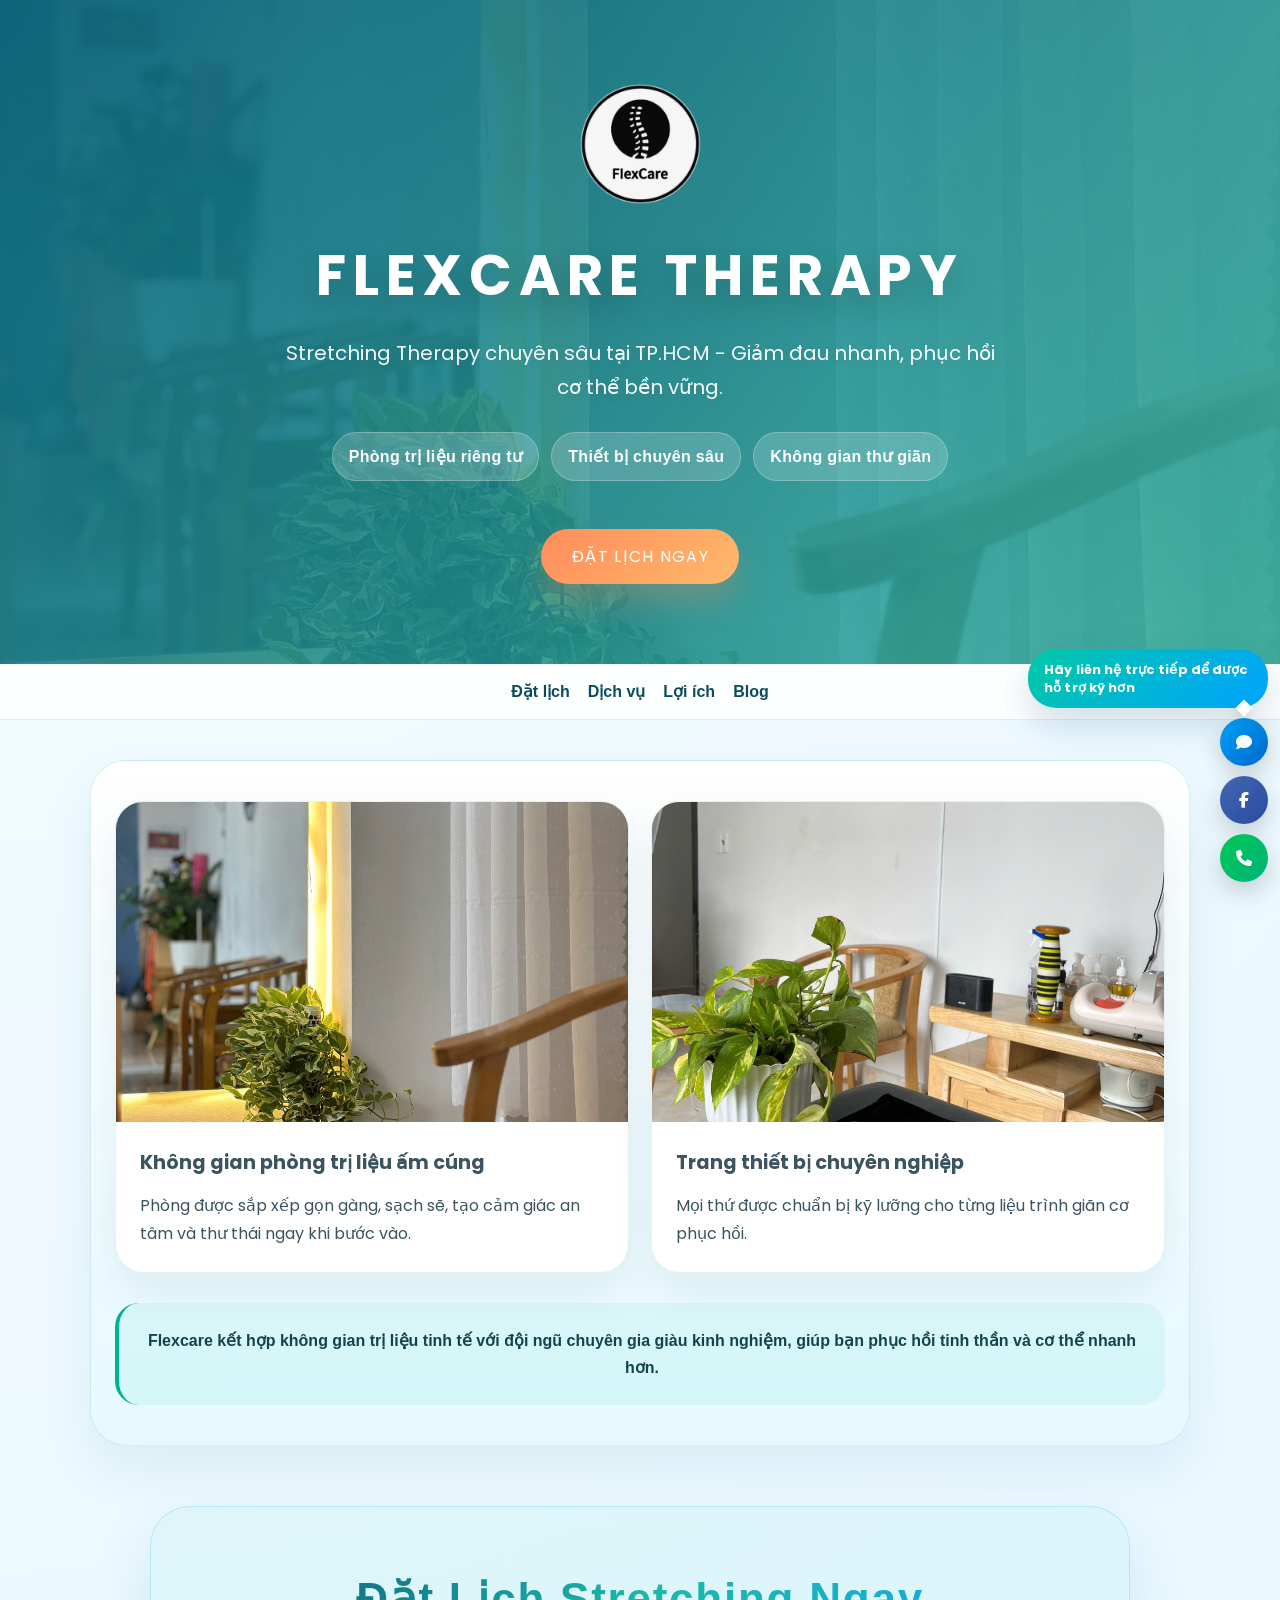
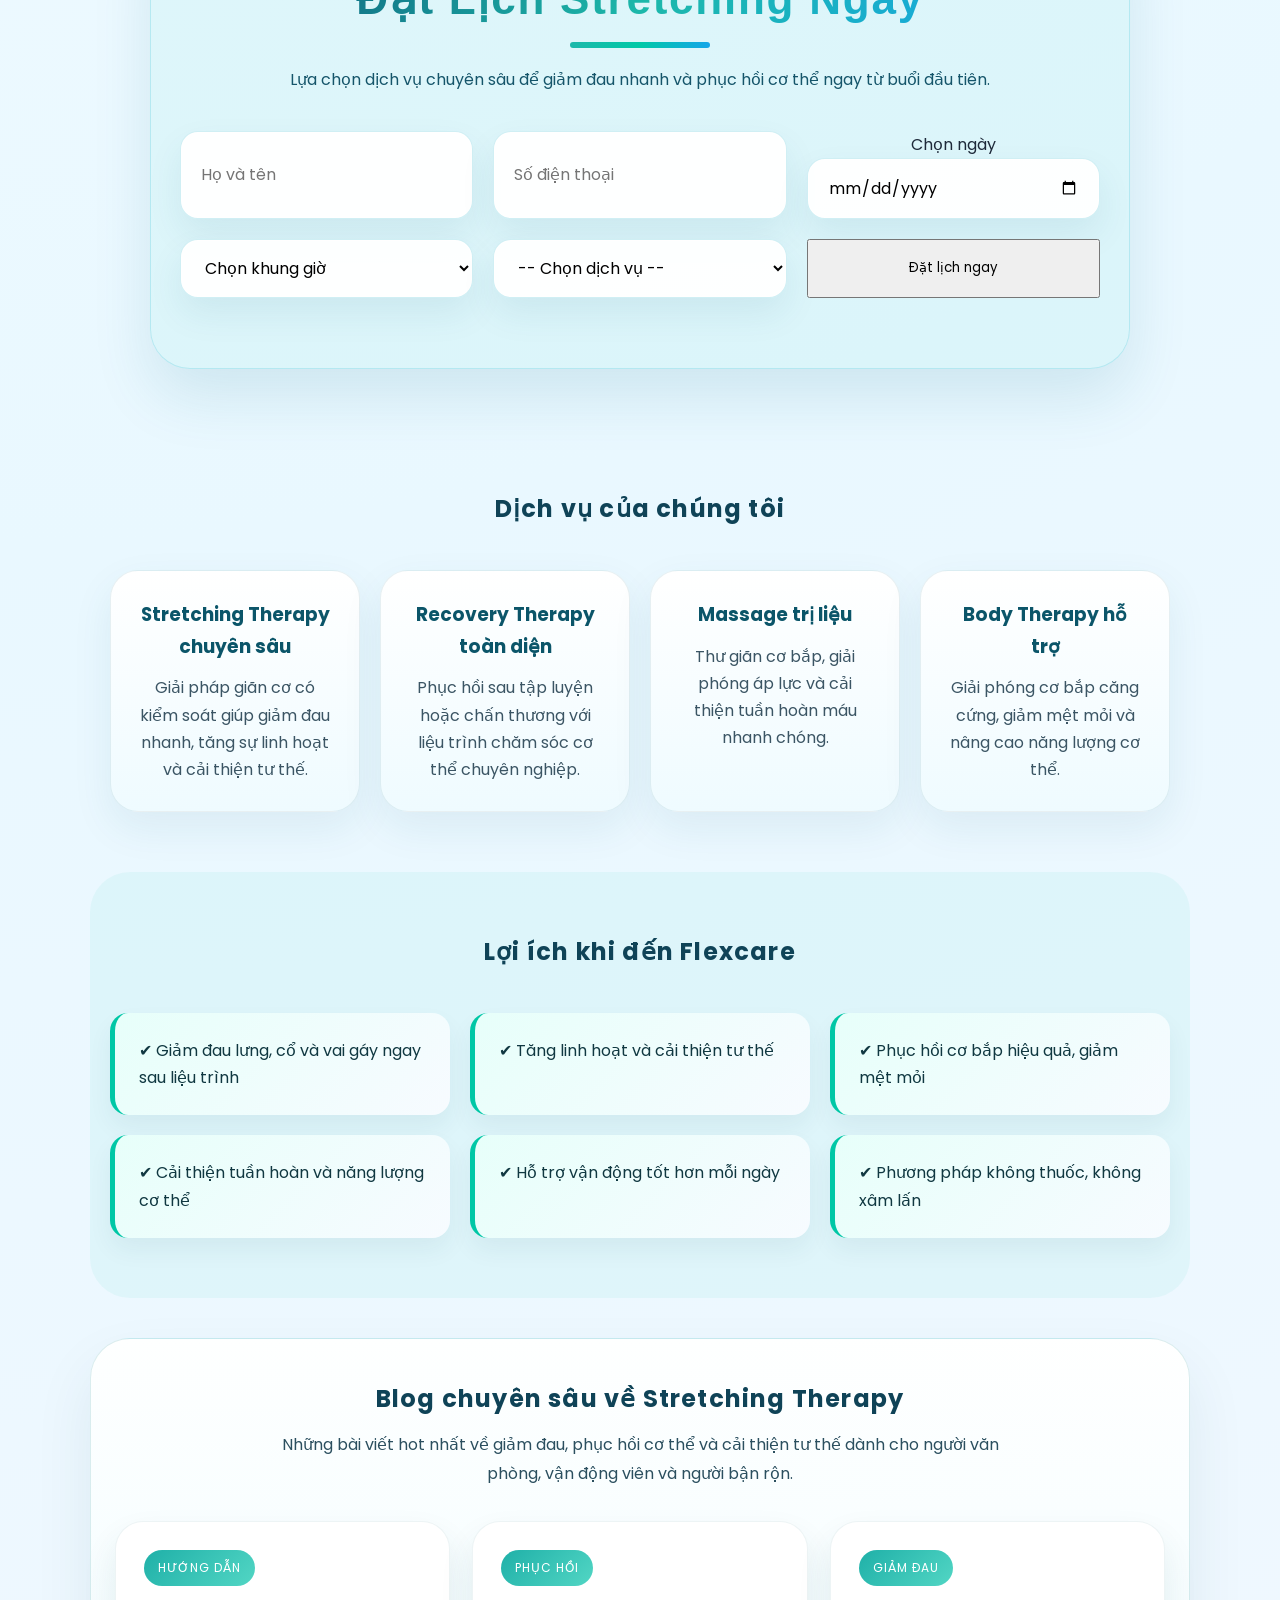
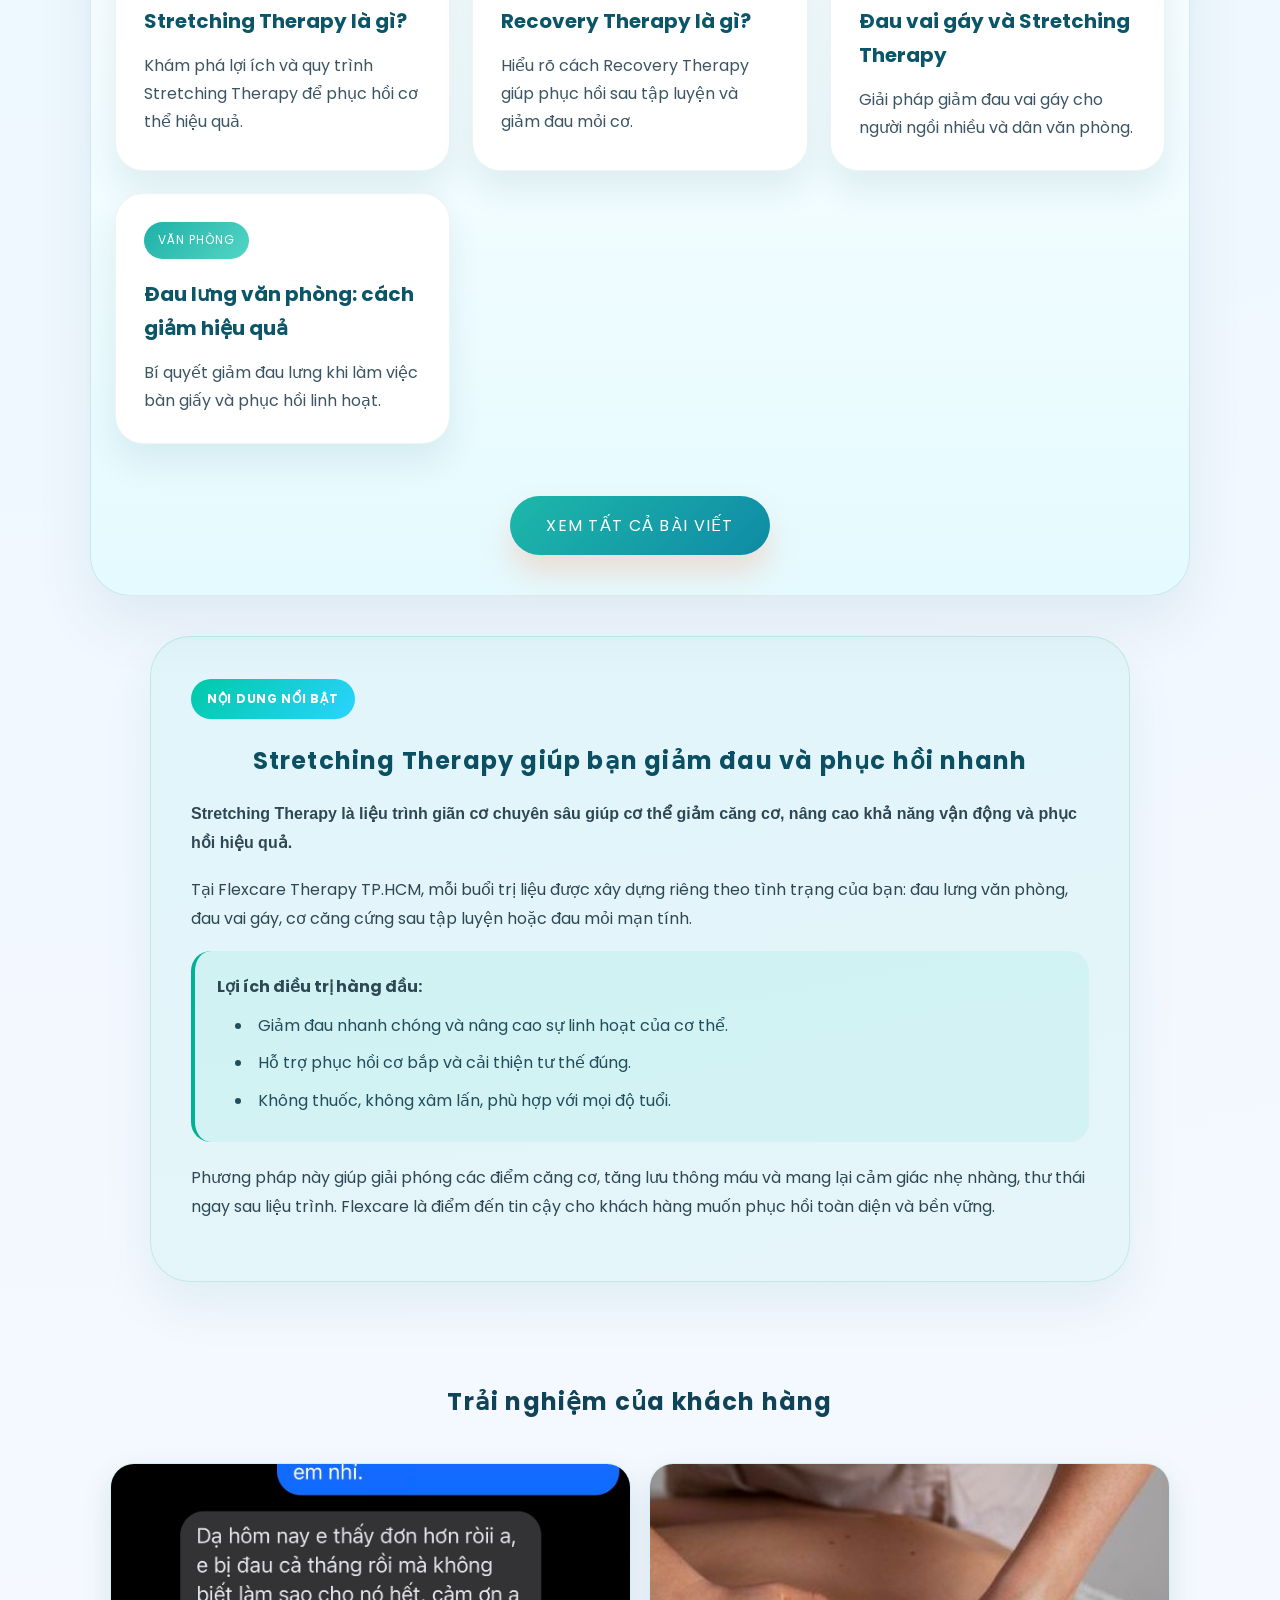
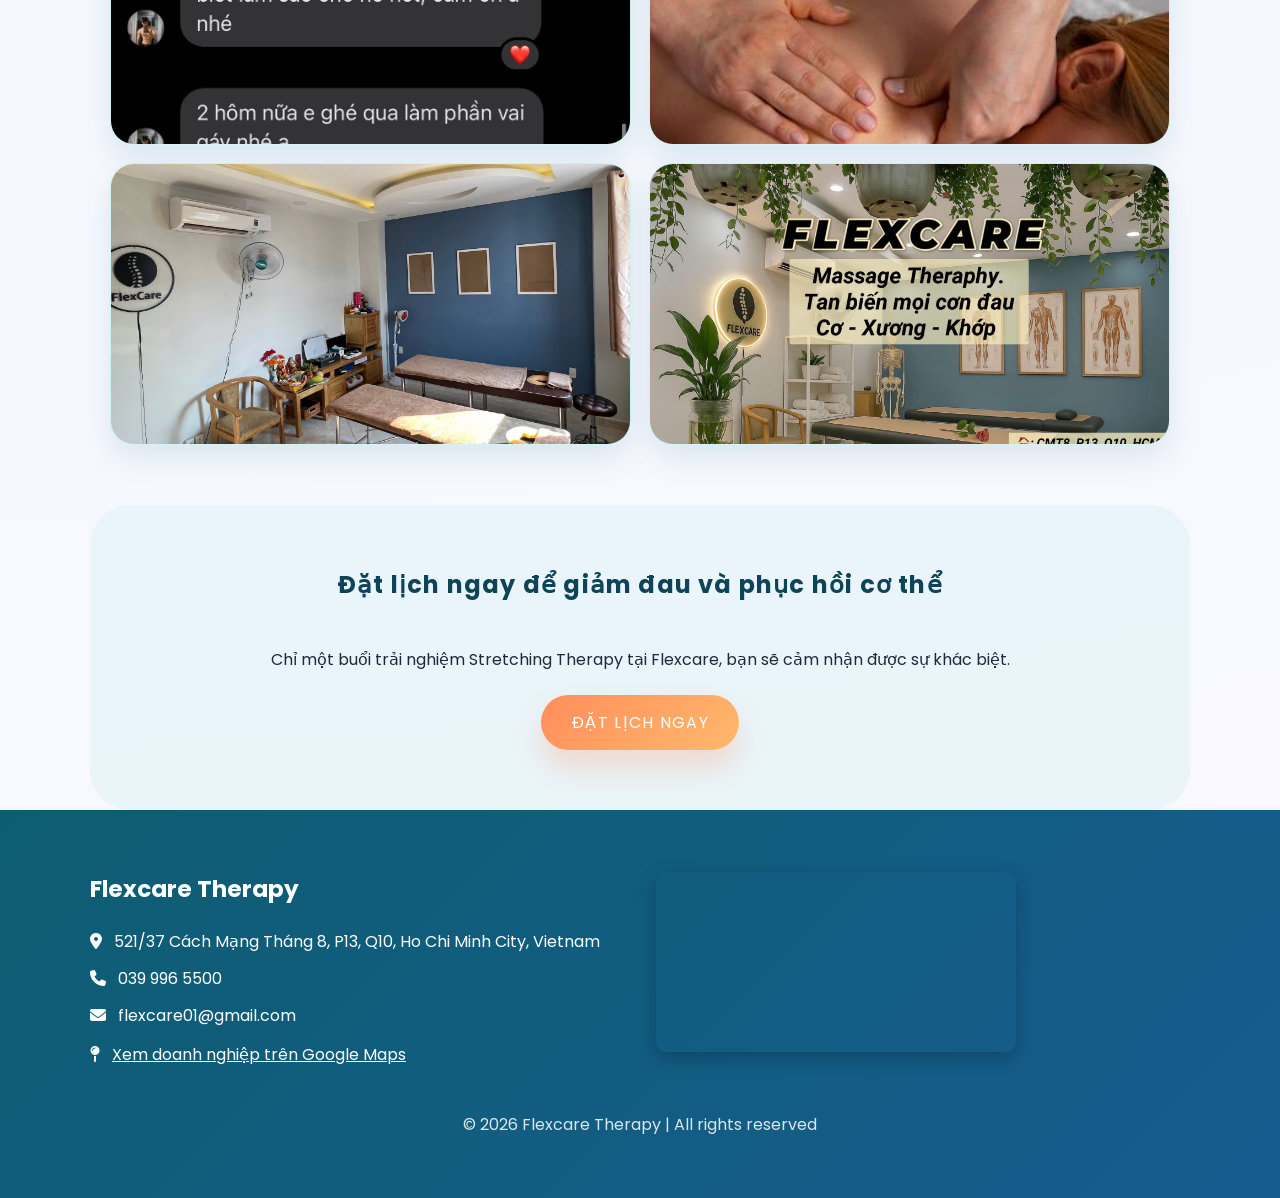
==== commit a51b9c41: "update6v1.5" ====
--- a/index.html
+++ b/index.html
@@ -141,10 +141,13 @@
           <option>22:00</option>
         </select>
         <select id="service">
-          <option>Stretching Therapy</option>
-          <option>Recovery Therapy</option>
-          <option>Massage trị liệu</option>
+          <option value="">-- Chọn dịch vụ --</option>
+          <option>Giản Cơ Trị Liệu (Thân Trên)</option>
+          <option>Giản Cơ Trị Liệu (Thân Dưới)</option>
+          <option>Giản Cơ Trị Liệu (Toàn Thân)</option>
+          <option>Trị Liệu Phục Hồi</option>
         </select>
+        <p id="service-description" class="service-description" aria-live="polite" style="display:none;"></p>
         <button type="submit">Đặt lịch ngay</button>
       </form>
     </section>
--- a/style.css
+++ b/style.css
@@ -789,6 +789,18 @@
 .booking textarea {
   min-height: 120px;
   resize: vertical;
+}
+
+.service-description {
+  grid-column: 1 / -1;
+  margin-top: 6px;
+  padding: 12px 16px;
+  background: rgba(0, 201, 167, 0.06);
+  border-left: 4px solid #00b194;
+  color: #114b4f;
+  border-radius: 12px;
+  font-weight: 600;
+  line-height: 1.6;
 }
 
  .booking input[type="date"],
